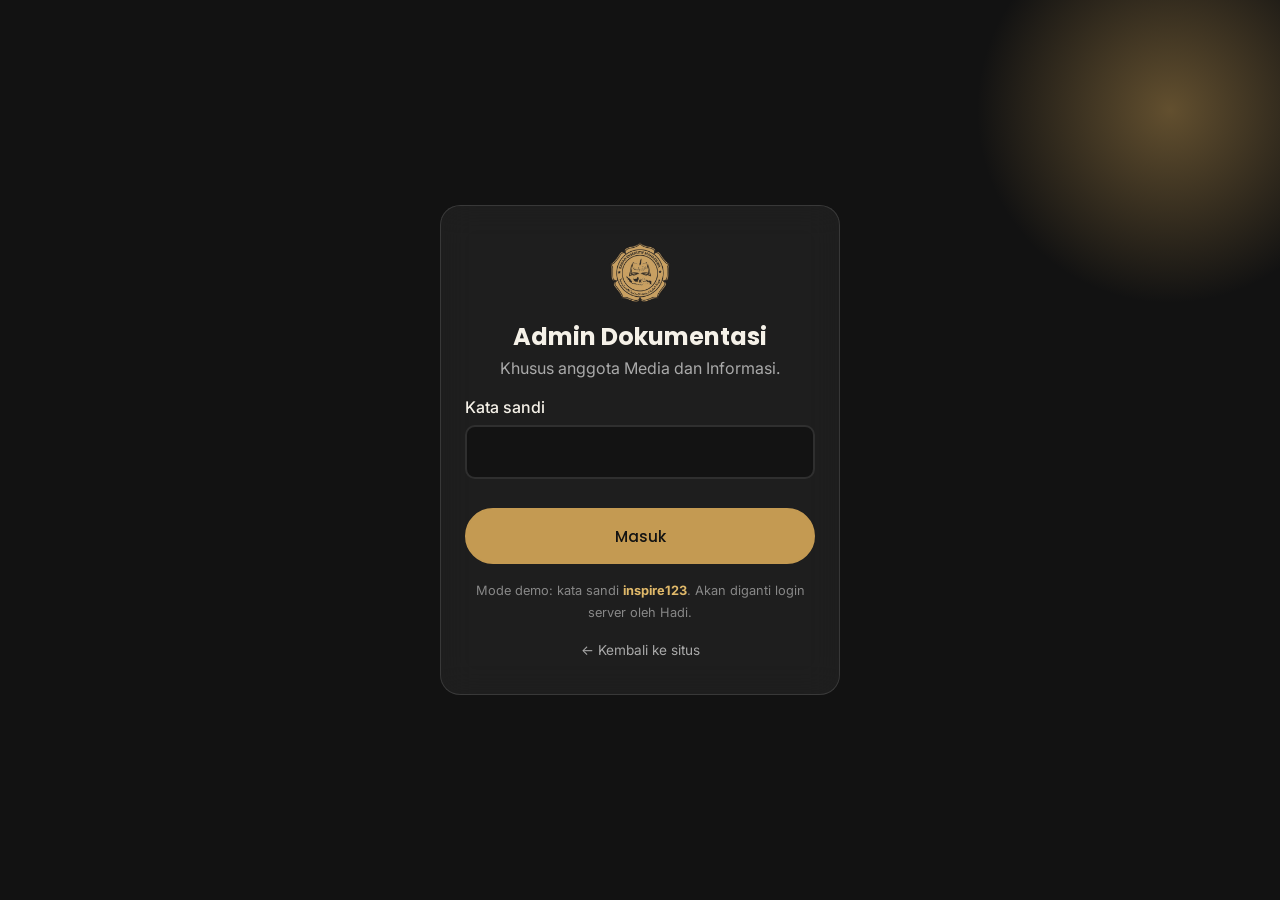
==== admin.html @ d45fb792 "Add files via upload" ====
<!DOCTYPE html>
<html lang="id">
<head>
  <meta charset="UTF-8">
  <meta name="viewport" content="width=device-width, initial-scale=1">
  <meta name="robots" content="noindex, nofollow">
  <title>Admin Dokumentasi – BEM INSIS Indonesia</title>

  <link rel="preconnect" href="https://fonts.googleapis.com">
  <link rel="preconnect" href="https://fonts.gstatic.com" crossorigin>
  <link href="https://fonts.googleapis.com/css2?family=Inter:wght@400;500&family=Poppins:wght@500;600;700&display=swap" rel="stylesheet">

  <link rel="stylesheet" href="style.css">
  <link rel="stylesheet" href="admin.css">

  <!-- Penjaga halaman: belum masuk = dikembalikan ke login.html sebelum halaman sempat tampil.
       CATATAN (Hadi): ini hanya pengaman tampilan. Pengaman sebenarnya harus ada di server. -->
  <script src="api.js"></script>
  <script>
    if (!API.sudahMasuk()) {
      document.documentElement.style.display = 'none';
      location.replace('login.html');
    }
  </script>
</head>
<body class="admin">

  <header class="admin-bar">
    <a href="index.html" class="brand"><img src="Logo-bem.png" alt=""><span>Admin BEM INSIS</span></a>
    <div class="bar-actions">
      <a href="index.html" class="link-situs">Lihat situs</a>
      <button class="btn btn-line btn-small" id="keluarBtn">Keluar</button>
    </div>
  </header>

  <main class="admin-main">
    <p class="demo-banner">Mode demo: data tersimpan di browser ini saja dan belum terhubung ke server.</p>

    <!-- Form tambah dokumentasi -->
    <section class="panel">
      <h2>Tambah dokumentasi</h2>
      <form id="tambahForm" novalidate>
        <label for="judul">Judul kegiatan</label>
        <input type="text" id="judul" maxlength="80" placeholder="Contoh: Seminar Nasional Tafsir" required>

        <div class="baris">
          <div>
            <label for="tanggal">Tanggal kegiatan</label>
            <input type="date" id="tanggal" required>
          </div>
          <div>
            <label for="kategori">Kategori</label>
            <select id="kategori">
              <option value="akademik">Akademik</option>
              <option value="sosial">Sosial</option>
              <option value="keagamaan">Keagamaan</option>
            </select>
          </div>
        </div>

        <label for="foto">Foto sampul</label>
        <input type="file" id="foto" accept="image/*">
        <p class="muted kecil">Pilih satu foto terbaik untuk mewakili kegiatan. Foto dikecilkan otomatis agar situs tetap ringan.</p>
        <div class="preview" id="preview" hidden>
          <img id="previewImg" alt="Pratinjau foto">
        </div>

        <label for="album">Tautan album Google Drive (opsional)</label>
        <input type="url" id="album" placeholder="https://drive.google.com/...">
        <p class="muted kecil">Foto lengkap kegiatan tetap disimpan di Drive. Pastikan folder diatur "Siapa saja yang memiliki link: Penampil".</p>

        <p class="error" id="tambahError" role="alert"></p>
        <button type="submit" class="btn btn-gold" id="simpanBtn">Simpan dokumentasi</button>
      </form>
    </section>

    <!-- Daftar dokumentasi -->
    <section class="panel">
      <h2>Dokumentasi tersimpan <span class="jumlah" id="jumlah"></span></h2>
      <ul class="daftar" id="daftar"></ul>
    </section>
  </main>

  <div class="toast" id="toast" role="status" aria-live="polite"></div>

  <script src="admin.js"></script>
</body>
</html>
---- style.css ----
/* =====================================================
   1. VARIABEL WARNA & UKURAN
   Ubah warna di sini, seluruh web ikut berubah.
   ===================================================== */
:root {
  --hitam: #121212;
  --krem: #F5F1E8;
  --krem-gelap: #ECE6D6;
  --emas: #C49A52;
  --emas-terang: #E0B96A;
  --emas-tua: #9A7430;   /* emas lebih gelap agar terbaca di latar krem */
  --teks: #1A1A1A;
  --font-judul: 'Poppins', sans-serif;
  --font-isi: 'Inter', sans-serif;
}

/* =====================================================
   2. PENGATURAN DASAR
   ===================================================== */
* { box-sizing: border-box; margin: 0; padding: 0; }

html { scroll-behavior: smooth; scroll-padding-top: 72px; }

body {
  font-family: var(--font-isi);
  color: var(--teks);
  background: var(--krem);
  line-height: 1.65;
}

img { max-width: 100%; display: block; }
a { color: inherit; text-decoration: none; }
button { font: inherit; cursor: pointer; }

h1, h2, h3 { font-family: var(--font-judul); line-height: 1.2; }
h2 { font-size: 1.9rem; margin-bottom: .6rem; }

:focus-visible { outline: 3px solid var(--emas-terang); outline-offset: 3px; }

.wrap { max-width: 1080px; margin: 0 auto; }
.wrap.narrow { max-width: 640px; }
.lead { max-width: 62ch; margin-bottom: 2rem; }

/* =====================================================
   3. NAVBAR (mobile-first: menu disembunyikan dulu)
   ===================================================== */
.navbar {
  position: fixed; top: 0; left: 0; right: 0; z-index: 50;
  height: 64px; padding: 0 1.25rem;
  display: flex; align-items: center; justify-content: space-between;
  background: var(--hitam);
  color: var(--krem);
  transition: box-shadow .3s;
}
.navbar.scrolled { box-shadow: 0 2px 0 var(--emas); }

.brand { display: flex; align-items: center; gap: .7rem; font-family: var(--font-judul); font-weight: 600; }
.brand img { width: 42px; height: 42px; border-radius: 50%; }

.menu-btn {
  background: none; border: 0; width: 44px; height: 44px;
  display: flex; flex-direction: column; justify-content: center; align-items: center; gap: 6px;
}
.menu-btn span { width: 24px; height: 2px; background: var(--emas); transition: transform .3s, opacity .3s; }
.menu-btn[aria-expanded="true"] span:nth-child(1) { transform: translateY(8px) rotate(45deg); }
.menu-btn[aria-expanded="true"] span:nth-child(2) { opacity: 0; }
.menu-btn[aria-expanded="true"] span:nth-child(3) { transform: translateY(-8px) rotate(-45deg); }

.menu {
  position: absolute; top: 64px; left: 0; right: 0;
  background: var(--hitam);
  display: none; flex-direction: column;
  padding: .5rem 1.25rem 1.25rem;
  border-top: 1px solid #2a2a2a;
}
.menu.open { display: flex; }
.menu a { padding: .8rem 0; border-bottom: 1px solid #2a2a2a; }
.menu a:hover { color: var(--emas-terang); }
.menu-cta { color: var(--emas); font-weight: 500; }

/* =====================================================
   4. HERO
   ===================================================== */
.hero {
  background: var(--hitam);
  color: var(--krem);
  min-height: 100vh;
  padding: 100px 1.25rem 3rem;
  display: flex; flex-direction: column; justify-content: center; gap: 2.5rem;
}
.hero-sub { color: var(--emas); font-weight: 500; margin-bottom: .8rem; }
.hero h1 { font-size: 2.3rem; font-weight: 700; margin-bottom: 1rem; }
.hero-desc { max-width: 46ch; color: #cfc8b8; margin-bottom: 1.8rem; }
.hero-actions { display: flex; flex-wrap: wrap; gap: .8rem; }

/* Logo kabinet: hitam di atas panel emas.
   mix-blend-mode: multiply membuat latar krem pada foto menyatu dengan emas. */
.hero-logo { perspective: 900px; display: flex; justify-content: center; }
.logo-card {
  width: 100%; aspect-ratio: 1;
  background: var(--emas);
  border-radius: 50%;
  overflow: hidden;
  display: grid; place-items: center;
  transition: transform .15s ease-out;
  box-shadow: 0 0 0 10px rgba(196, 154, 82, .15), 0 0 0 22px rgba(196, 154, 82, .07);
}
.logo-card img { width: 100%; max-width: none; mix-blend-mode: multiply; }

/* Tombol */
.btn {
  display: inline-block; padding: .85rem 1.5rem;
  border-radius: 999px; border: 2px solid var(--emas);
  font-family: var(--font-judul); font-weight: 500; font-size: .95rem;
  transition: background .25s, color .25s, transform .2s;
}
.btn:active { transform: scale(.97); }
.btn-gold { background: var(--emas); color: var(--hitam); }
.btn-gold:hover { background: var(--emas-terang); border-color: var(--emas-terang); }
.btn-line { color: var(--emas); background: transparent; }
.btn-line:hover { background: var(--emas); color: var(--hitam); }

/* =====================================================
   5. SECTION UMUM
   ===================================================== */
.section { padding: 4.5rem 1.25rem; }
.section.light { background: var(--krem); }
.section.alt { background: var(--krem-gelap); }
.section.dark { background: var(--hitam); color: var(--krem); }
.section.dark h2 { color: var(--emas); }

.quote {
  font-family: var(--font-judul); font-weight: 500;
  font-size: 1.3rem; line-height: 1.5;
  max-width: 34ch;
  padding-left: 1.2rem;
  border-left: 4px solid var(--emas);
  margin: 1.5rem 0 2rem;
}

/* =====================================================
   6. TUJUH NILAI (kartu bisa dibuka)
   ===================================================== */
.values { display: grid; gap: .8rem; grid-template-columns: 1fr; }

.value {
  text-align: left;
  background: var(--hitam); color: var(--krem);
  border: 0; border-radius: 14px;
  padding: 1rem 1.2rem;
  display: grid; grid-template-columns: auto 1fr; column-gap: 1rem; align-items: center;
  transition: background .25s;
}
.value:hover { background: #1f1f1f; }
.letter { grid-row: span 2; font-family: var(--font-judul); font-weight: 700; font-size: 2.6rem; color: var(--emas); line-height: 1; }
.word { font-family: var(--font-judul); font-weight: 600; }

/* Makna disembunyikan, muncul saat kartu dibuka */
.meaning {
  grid-column: 2;
  max-height: 0; overflow: hidden; opacity: 0;
  color: #cfc8b8; font-size: .95rem;
  transition: max-height .35s ease, opacity .35s ease;
}
.value[aria-expanded="true"] { background: var(--emas); color: var(--hitam); }
.value[aria-expanded="true"] .letter { color: var(--hitam); }
.value[aria-expanded="true"] .meaning { max-height: 80px; opacity: 1; color: var(--hitam); }

/* =====================================================
   7. GALERI
   ===================================================== */
.filters { display: flex; flex-wrap: wrap; gap: .5rem; margin-bottom: 1.5rem; }
.filter {
  background: transparent; border: 2px solid var(--hitam); color: var(--hitam);
  padding: .4rem 1rem; border-radius: 999px; font-weight: 500;
  transition: background .2s, color .2s;
}
.filter.active, .filter:hover { background: var(--hitam); color: var(--emas-terang); }

.gallery { display: grid; gap: 1rem; grid-template-columns: 1fr; }

.card {
  background: #fff; border: 0; text-align: left; padding: 0;
  border-radius: 14px; overflow: hidden;
  box-shadow: 0 2px 10px rgba(0, 0, 0, .08);
  transition: transform .25s, box-shadow .25s;
}
.card:hover { transform: translateY(-4px); box-shadow: 0 8px 20px rgba(0, 0, 0, .15); }
.card.hide { display: none; }

/* Kotak foto sementara (warna), nanti diganti <img> asli */
.thumb { aspect-ratio: 4 / 3; background: linear-gradient(135deg, var(--hitam), #3a2f1a); display: grid; place-items: center; color: var(--emas); font-family: var(--font-judul); font-weight: 600; }
.card-body { padding: .9rem 1.1rem 1.1rem; }
.card-body h3 { font-size: 1.05rem; margin-bottom: .2rem; }
.card-body p { font-size: .88rem; color: #666; }

/* =====================================================
   8. FORM ASPIRASI
   ===================================================== */
.form { display: flex; flex-direction: column; gap: .5rem; }
.form label { font-weight: 500; margin-top: .6rem; }
.form input, .form textarea {
  font: inherit; color: var(--krem);
  background: #1e1e1e; border: 2px solid #333; border-radius: 10px;
  padding: .8rem 1rem; resize: vertical;
  transition: border-color .2s;
}
.form input:focus, .form textarea:focus { outline: none; border-color: var(--emas); }
.form textarea.invalid { border-color: #e5654f; }
.form-meta { display: flex; justify-content: space-between; font-size: .85rem; min-height: 1.4rem; }
.error { color: #ff9b88; }
.counter { margin-left: auto; color: #999; }
.counter.near { color: var(--emas-terang); }
.form .btn { margin-top: 1rem; align-self: flex-start; }

/* =====================================================
   9. FOOTER
   ===================================================== */
.footer {
  background: var(--hitam); color: var(--krem);
  padding: 2.5rem 1.25rem; border-top: 3px solid var(--emas);
  display: flex; align-items: center; gap: 1.2rem;
}
.footer img { width: 64px; height: 64px; border-radius: 50%; }
.footer strong { font-family: var(--font-judul); color: var(--emas); }
.footer .small { font-size: .85rem; color: #aaa; margin-top: .3rem; }

/* =====================================================
   10. POP-UP FOTO & NOTIFIKASI
   ===================================================== */
.lightbox {
  position: fixed; inset: 0; z-index: 100;
  background: rgba(0, 0, 0, .85);
  display: grid; place-items: center; padding: 1.25rem;
}
.lightbox[hidden] { display: none; }
.lightbox-box {
  background: var(--krem); border-radius: 16px; padding: 1rem 1rem 1.3rem;
  width: min(100%, 640px); position: relative;
  animation: muncul .25s ease-out;
}
.lightbox-img { aspect-ratio: 4 / 3; border-radius: 10px; margin-bottom: 1rem; background: linear-gradient(135deg, var(--hitam), #3a2f1a); display: grid; place-items: center; color: var(--emas); font-family: var(--font-judul); font-weight: 600; }
.lightbox-close { position: absolute; top: -14px; right: -6px; width: 40px; height: 40px; border-radius: 50%; border: 0; background: var(--emas); font-size: 1.6rem; line-height: 1; }
@keyframes muncul { from { opacity: 0; transform: scale(.94); } to { opacity: 1; transform: scale(1); } }

.toast {
  position: fixed; left: 50%; bottom: 24px; z-index: 120;
  transform: translate(-50%, calc(100% + 40px));
  opacity: 0; visibility: hidden; pointer-events: none;
  background: var(--emas); color: var(--hitam);
  padding: .8rem 1.4rem; border-radius: 999px; font-weight: 500;
  transition: transform .35s ease, opacity .35s ease, visibility .35s;
  max-width: 90vw; text-align: center;
}
.toast.show { transform: translate(-50%, 0); opacity: 1; visibility: visible; }

/* =====================================================
   10b. LAPISAN MODERN: kaca, cahaya, 3D
   (Blok ini menimpa gaya dasar di atas. Hapus blok ini
   kalau ingin kembali ke tampilan sederhana.)
   ===================================================== */

/* Navbar kaca: konten di belakangnya tampak buram */
.navbar {
  background: rgba(18, 18, 18, .55);
  -webkit-backdrop-filter: blur(16px); backdrop-filter: blur(16px);
  border-bottom: 1px solid rgba(255, 255, 255, .08);
}

/* Hero: cahaya emas + garis kisi + sorotan yang mengikuti kursor */
.hero { position: relative; overflow: hidden; --mx: 70%; --my: 40%; }
.hero > * { position: relative; z-index: 1; }
.hero > .orb { position: absolute; z-index: 0; }
.hero::before {
  content: ""; position: absolute; inset: 0; z-index: 0; pointer-events: none;
  background: radial-gradient(420px circle at var(--mx) var(--my), rgba(224, 185, 106, .16), transparent 70%);
}
.hero::after {
  content: ""; position: absolute; inset: 0; z-index: 0; pointer-events: none;
  background-image:
    linear-gradient(rgba(245, 241, 232, .05) 1px, transparent 1px),
    linear-gradient(90deg, rgba(245, 241, 232, .05) 1px, transparent 1px);
  background-size: 48px 48px;
  -webkit-mask-image: radial-gradient(ellipse at center, #000 25%, transparent 75%);
  mask-image: radial-gradient(ellipse at center, #000 25%, transparent 75%);
}
.orb { border-radius: 50%; opacity: .5; pointer-events: none; will-change: transform; animation: melayang 14s ease-in-out infinite alternate; }
.orb-1 { width: 420px; height: 420px; background: radial-gradient(circle, var(--emas), transparent 68%); top: -90px; right: -90px; }
.orb-2 { width: 340px; height: 340px; background: radial-gradient(circle, #7a5a22, transparent 68%); bottom: 140px; left: -70px; animation-delay: -6s; }
@keyframes melayang { to { transform: translate(-40px, 50px) scale(1.15); } }

/* Logo kabinet 3D: panggung berlapis (cincin di belakang, chip kaca di depan) */
.logo-stage {
  position: relative; width: min(78vw, 320px); aspect-ratio: 1;
  transform-style: preserve-3d; transition: transform .15s ease-out;
}
.logo-card { transform: translateZ(20px); }
.ring { position: absolute; border-radius: 50%; border: 1px solid rgba(196, 154, 82, .45); pointer-events: none; }
.ring-1 { inset: -9%; transform: translateZ(-40px); }
.ring-2 { inset: -20%; transform: translateZ(-90px); border-color: rgba(196, 154, 82, .22); }

.chip {
  position: absolute; padding: .45rem 1rem; border-radius: 999px;
  font-family: var(--font-judul); font-weight: 500; font-size: .85rem; color: var(--krem);
  background: rgba(255, 255, 255, .1); border: 1px solid rgba(255, 255, 255, .25);
  -webkit-backdrop-filter: blur(10px); backdrop-filter: blur(10px);
  transform: translateZ(90px); animation: apung 5s ease-in-out infinite alternate;
}
.chip-1 { top: 6%; left: -4%; }
.chip-2 { top: 42%; right: -6%; animation-delay: -1.7s; }
.chip-3 { bottom: 4%; left: 6%; animation-delay: -3.2s; }
@keyframes apung {
  from { transform: translateZ(90px) translateY(0); }
  to   { transform: translateZ(90px) translateY(-12px); }
}

/* Tombol emas bercahaya */
.btn-gold:hover { box-shadow: 0 0 28px rgba(224, 185, 106, .45); }

/* Section gelap dengan cahaya emas di belakang (agar efek kaca terlihat) */
.glow { position: relative; overflow: hidden; }
.glow > .wrap { position: relative; z-index: 1; }
.glow::before, .glow::after {
  content: ""; position: absolute; border-radius: 50%; pointer-events: none;
}
.glow::before { width: 460px; height: 460px; top: 4%; right: -140px; background: radial-gradient(circle, rgba(196, 154, 82, .5), transparent 65%); }
.glow::after  { width: 360px; height: 360px; bottom: 0; left: -120px; background: radial-gradient(circle, rgba(122, 90, 34, .55), transparent 65%); }

/* Kartu nilai: kaca */
.value {
  background: rgba(255, 255, 255, .06); border: 1px solid rgba(255, 255, 255, .14);
  -webkit-backdrop-filter: blur(14px); backdrop-filter: blur(14px);
}
.value:hover { background: rgba(255, 255, 255, .1); }
.value[aria-expanded="true"] { background: rgba(196, 154, 82, .92); border-color: var(--emas-terang); }

/* Form: panel kaca */
.form {
  background: rgba(255, 255, 255, .05); border: 1px solid rgba(255, 255, 255, .12);
  -webkit-backdrop-filter: blur(16px); backdrop-filter: blur(16px);
  padding: 1.5rem; border-radius: 20px;
}
.form input, .form textarea { background: rgba(0, 0, 0, .35); border-color: rgba(255, 255, 255, .12); }

/* Pop-up: latar buram */
.lightbox { background: rgba(0, 0, 0, .6); -webkit-backdrop-filter: blur(8px); backdrop-filter: blur(8px); }

/* Efek miring 3D + kilau pada kartu (digerakkan script.js) */
.tilt { position: relative; overflow: hidden; transform-style: preserve-3d; transition: transform .2s ease-out, background .25s, box-shadow .25s; }
.tilt::after {
  content: ""; position: absolute; inset: 0; pointer-events: none; opacity: 0; transition: opacity .25s;
  background: radial-gradient(220px circle at var(--gx, 50%) var(--gy, 50%), rgba(255, 255, 255, .22), transparent 70%);
}
.tilt:hover::after { opacity: 1; }
.card:hover { box-shadow: 0 14px 30px rgba(0, 0, 0, .18), 0 0 0 2px var(--emas); }

/* Muncul halus saat di-scroll */
.reveal { opacity: 0; transform: translateY(22px); transition: opacity .6s ease, transform .6s ease; }
.reveal.in { opacity: 1; transform: none; }

/* =====================================================
   11. LAYAR LEBIH BESAR (tablet & laptop)
   ===================================================== */
@media (min-width: 768px) {
  .menu-btn { display: none; }
  .menu {
    position: static; display: flex; flex-direction: row; align-items: center;
    gap: 1.8rem; padding: 0; border: 0; background: none;
  }
  .menu a { padding: 0; border: 0; }
  .menu-cta { border: 2px solid var(--emas); border-radius: 999px; padding: .4rem 1.1rem !important; }

  .hero { flex-direction: row; align-items: center; justify-content: space-between; padding: 100px max(2rem, calc((100vw - 1080px) / 2)) 3rem; }
  .hero-text { flex: 1; }
  .hero h1 { font-size: 3.2rem; }
  .logo-stage { width: 380px; }

  .section { padding: 6rem 2rem; }
  h2 { font-size: 2.4rem; }
  .values { grid-template-columns: repeat(2, 1fr); align-items: start; }
  .gallery { grid-template-columns: repeat(3, 1fr); }
}

@media (min-width: 1024px) {
  .values { grid-template-columns: repeat(4, 1fr); }
}

/* Hormati pengguna yang mematikan animasi di perangkatnya */
@media (prefers-reduced-motion: reduce) {
  * { transition: none !important; animation: none !important; scroll-behavior: auto !important; }
}

/* =====================================================
   12. FOTO ASLI DI GALERI & POP-UP
   ===================================================== */
.thumb, .lightbox-img { overflow: hidden; }
.thumb img, .lightbox-img img { width: 100%; height: 100%; object-fit: cover; display: block; }

/* =====================================================
   13. MODE HEMAT (untuk HP spesifikasi rendah)
   Class "hemat" dipasang otomatis oleh script.js.
   Uji manual: tambahkan ?hemat=1 di ujung alamat web.
   ===================================================== */
.hemat *, .hemat *::before, .hemat *::after {
  -webkit-backdrop-filter: none !important; backdrop-filter: none !important;
  animation: none !important;
}
.hemat .navbar { background: rgba(18, 18, 18, .96); }
.hemat .value { background: rgba(255, 255, 255, .1); }
.hemat .form, .hemat .panel { background: rgba(255, 255, 255, .08); }
.hemat .chip { background: rgba(60, 60, 60, .9); }
.hemat .lightbox { background: rgba(0, 0, 0, .88); }
.hemat .orb, .hemat .ring-2, .hemat .hero::before, .hemat .hero::after { display: none; }
.hemat .logo-stage { transform: none !important; }

/* =====================================================
   14. ANGKA BERHITUNG (di bagian Tentang)
   ===================================================== */
.stats { display: grid; grid-template-columns: repeat(3, 1fr); max-width: 640px; margin-top: 2.5rem; }
.stat { padding: 0 .9rem; border-left: 2px solid rgba(196, 154, 82, .5); }
.stat:first-child { padding-left: 0; border-left: 0; }
.stat-num {
  display: block; font-family: var(--font-judul); font-weight: 700;
  font-size: clamp(2rem, 8.5vw, 3.4rem); line-height: 1.1;
  color: var(--emas-tua); font-variant-numeric: tabular-nums;
}
.stat-label { display: block; margin-top: .3rem; font-size: .85rem; color: #5a5448; line-height: 1.4; }

@media (min-width: 768px) {
  .stat { padding: 0 2rem; }
  .stat-label { font-size: 1rem; }
}

/* =====================================================
   15. TABLET (768 - 1023 px, misalnya iPad mini)
   Logo dikecilkan dan judul sedikit diperkecil agar hero
   muat sejajar tanpa terpotong di sisi kanan.
   ===================================================== */
@media (min-width: 768px) and (max-width: 1023px) {
  .hero { gap: 1.5rem; }
  .hero-text { min-width: 0; }
  .hero h1 { font-size: 2.5rem; }
  .hero-logo { flex-shrink: 0; }
  .logo-stage { width: 300px; }
  .chip-2 { right: -2%; }
}

/* =====================================================
   16. KARTU ARSIP & TOMBOL ALBUM
   ===================================================== */
.btn[hidden] { display: none; }
.lb-album { margin-top: .9rem; }

.card-arsip {
  display: grid; place-content: center; gap: .4rem; text-align: center;
  min-height: 220px; padding: 1.5rem;
  background: transparent; color: var(--teks);
  border: 2px dashed var(--emas); box-shadow: none;
}
.card-arsip:hover { background: rgba(196, 154, 82, .14); box-shadow: none; }
.arsip-ikon { font-size: 2rem; line-height: 1; color: var(--emas-tua); }
.card-arsip strong { font-family: var(--font-judul); font-size: 1.05rem; }
.card-arsip p { font-size: .88rem; color: #666; }
.kosong-galeri { grid-column: 1 / -1; color: #666; padding: 1rem 0; }

.tautan-pengurus { color: #777; font-size: .8rem; }
.tautan-pengurus:hover { color: var(--emas-terang); }
---- admin.css ----
/* =====================================================
   admin.css : tampilan khusus halaman admin
   Warna & font diambil dari variabel di style.css
   ===================================================== */
body.admin { background: var(--hitam); color: var(--krem); min-height: 100vh; }

/* Panel kaca, serasi dengan situs utama */
.panel {
  background: rgba(255, 255, 255, .05);
  border: 1px solid rgba(255, 255, 255, .12);
  -webkit-backdrop-filter: blur(16px); backdrop-filter: blur(16px);
  border-radius: 20px; padding: 1.5rem;
}
.panel h2 { font-size: 1.3rem; color: var(--emas); margin-bottom: 1rem; }

.muted { color: #aaa; }
.kecil { font-size: .85rem; }
.error { color: #ff9b88; min-height: 1.4rem; font-size: .9rem; }

/* Isian form */
.admin label { display: block; font-weight: 500; margin: .8rem 0 .3rem; }
.admin input, .admin select {
  width: 100%; font: inherit; color: var(--krem);
  background: rgba(0, 0, 0, .35); border: 2px solid rgba(255, 255, 255, .12);
  border-radius: 10px; padding: .75rem 1rem;
  transition: border-color .2s;
}
.admin input:focus, .admin select:focus { outline: none; border-color: var(--emas); }
.admin input.invalid { border-color: #e5654f; }
.admin select option { color: #1a1a1a; }
.admin input[type="file"] { padding: .6rem; }
.admin input[type="date"] { color-scheme: dark; }

/* ---------- Login ---------- */
.login-wrap { min-height: 100vh; display: grid; place-items: center; padding: 1.25rem; position: relative; overflow: hidden; }
.login-wrap::before {
  content: ""; position: absolute; width: 420px; height: 420px; border-radius: 50%;
  top: -100px; right: -100px; pointer-events: none;
  background: radial-gradient(circle, rgba(196, 154, 82, .45), transparent 65%);
}
.login { width: min(100%, 400px); position: relative; text-align: center; padding: 2rem 1.5rem; }
.login h1 { font-size: 1.5rem; margin: .8rem 0 .2rem; }
.login label { text-align: left; }
.login .btn { margin-top: .6rem; width: 100%; }
.login-logo { width: 72px; height: 72px; border-radius: 50%; margin: 0 auto; }
.demo-note { margin-top: 1rem; font-size: .8rem; color: #888; }
.demo-note strong { color: var(--emas-terang); }

/* ---------- Bar atas ---------- */
.admin-bar {
  position: sticky; top: 0; z-index: 10;
  display: flex; justify-content: space-between; align-items: center;
  padding: .7rem 1.25rem;
  background: rgba(18, 18, 18, .7);
  -webkit-backdrop-filter: blur(16px); backdrop-filter: blur(16px);
  border-bottom: 1px solid rgba(255, 255, 255, .08);
}
.admin-bar .brand img { width: 36px; height: 36px; }
.bar-actions { display: flex; align-items: center; gap: 1rem; }
.link-situs:hover { color: var(--emas-terang); }
.btn-small { padding: .4rem 1rem; font-size: .85rem; }

/* ---------- Isi ---------- */
.admin-main { max-width: 760px; margin: 0 auto; padding: 1.25rem 1.25rem 4rem; display: grid; gap: 1.25rem; }
.demo-banner {
  background: rgba(196, 154, 82, .12); border: 1px solid rgba(196, 154, 82, .4);
  color: var(--emas-terang); border-radius: 12px; padding: .7rem 1rem; font-size: .88rem;
}
.baris { display: grid; gap: 0 1rem; grid-template-columns: 1fr; }
.admin .btn { margin-top: .4rem; }
.admin .btn:disabled { opacity: .6; cursor: wait; }

.preview { margin: .6rem 0 .4rem; border-radius: 12px; overflow: hidden; max-width: 320px; border: 1px solid rgba(255, 255, 255, .15); }
.preview img { width: 100%; display: block; }

/* ---------- Daftar tersimpan ---------- */
.jumlah { font-size: .85rem; color: #aaa; font-weight: 400; margin-left: .4rem; }
.daftar { list-style: none; display: grid; gap: .7rem; }
.item {
  display: grid; grid-template-columns: 72px 1fr auto; gap: .9rem; align-items: center;
  background: rgba(0, 0, 0, .3); border-radius: 12px; padding: .6rem;
}
.item-foto {
  width: 72px; height: 72px; border-radius: 8px; overflow: hidden;
  background: linear-gradient(135deg, #000, #3a2f1a); display: grid; place-items: center;
  color: var(--emas); font-size: .7rem; text-align: center;
}
.item-foto img { width: 100%; height: 100%; object-fit: cover; }
.item-info { min-width: 0; }
.item-info strong { display: block; font-family: var(--font-judul); font-weight: 500; overflow-wrap: anywhere; }
.item-info span { font-size: .82rem; color: #aaa; }
.hapus {
  background: none; border: 1px solid #e5654f; color: #ff9b88;
  border-radius: 999px; padding: .35rem .9rem; font-size: .85rem;
  transition: background .2s, color .2s;
}
.hapus:hover { background: #e5654f; color: #fff; }
.kosong { color: #aaa; text-align: center; padding: 1rem; }

@media (min-width: 600px) {
  .baris { grid-template-columns: 1fr 1fr; }
}

/* Tautan kembali di halaman login */
.kembali { display: inline-block; margin-top: 1rem; font-size: .85rem; color: #aaa; }
.kembali:hover { color: var(--emas-terang); }
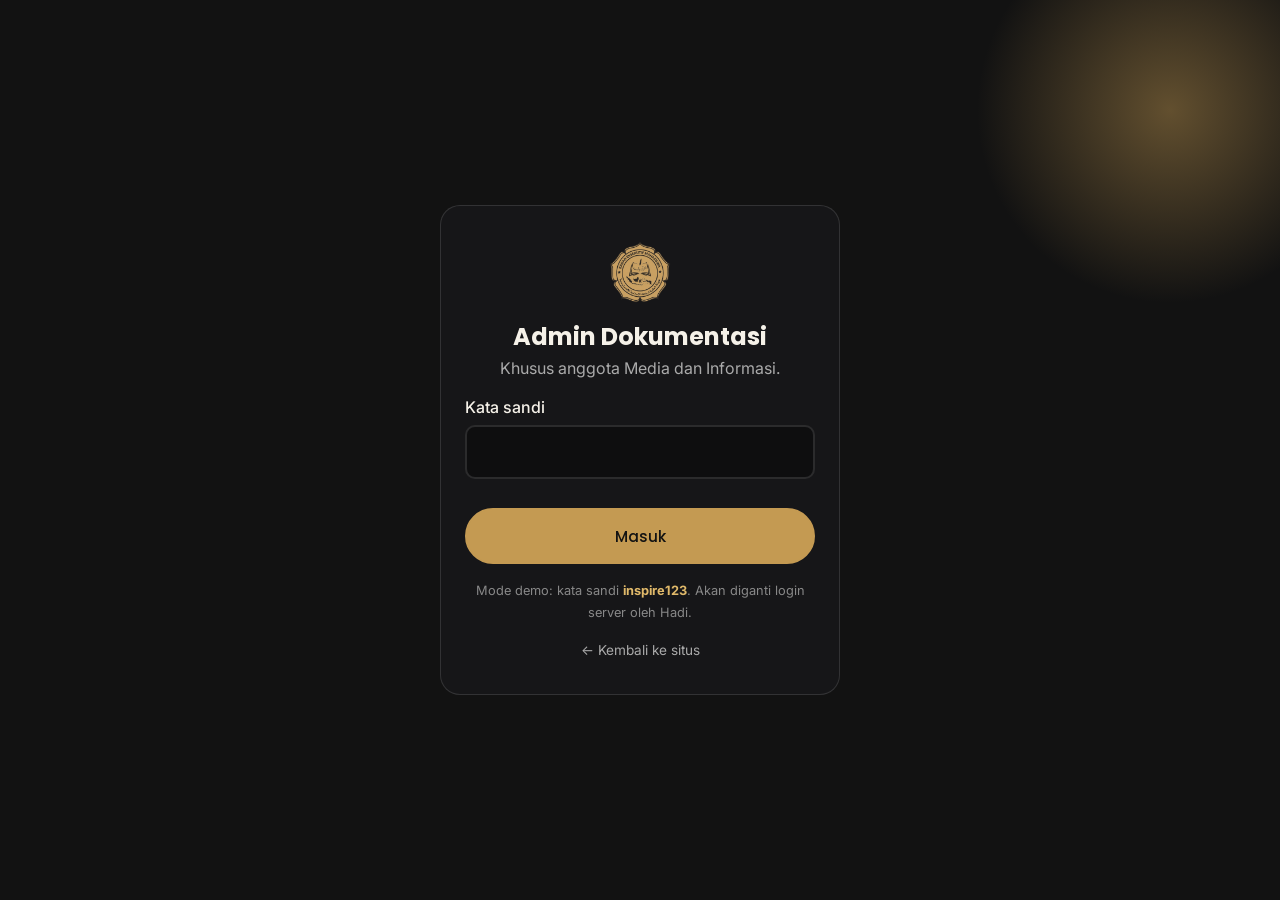
==== commit 3e9c9c6c: "Add files via upload" ====
--- a/admin.html
+++ b/admin.html
@@ -9,6 +9,11 @@
   <link rel="preconnect" href="https://fonts.googleapis.com">
   <link rel="preconnect" href="https://fonts.gstatic.com" crossorigin>
   <link href="https://fonts.googleapis.com/css2?family=Inter:wght@400;500&family=Poppins:wght@500;600;700&display=swap" rel="stylesheet">
+
+  <!-- Ikon tab browser (favicon) dari logo BEM -->
+  <link rel="icon" type="image/png" sizes="32x32" href="favicon-32.png">
+  <link rel="icon" type="image/png" sizes="192x192" href="favicon-192.png">
+  <link rel="apple-touch-icon" href="apple-touch-icon.png">
 
   <link rel="stylesheet" href="style.css">
   <link rel="stylesheet" href="admin.css">
@@ -36,9 +41,56 @@
   <main class="admin-main">
     <p class="demo-banner">Mode demo: data tersimpan di browser ini saja dan belum terhubung ke server.</p>
 
-    <!-- Form tambah dokumentasi -->
+    <!-- ========== FOTO PILIHAN UNTUK DUA ROLL DI BERANDA ========== -->
+    <section class="panel">
+      <h2>Foto pilihan beranda</h2>
+      <p class="muted kecil">Foto yang berjalan di beranda seperti klip film: roll pertama untuk ikhwan, roll kedua untuk akhwat. Pilih foto terbaik saja, dan pastikan semua yang ada di foto setuju fotonya dipublikasikan.</p>
+      <form id="pilihanForm" novalidate>
+        <label for="kelompok">Tampil di</label>
+        <select id="kelompok">
+          <option value="ikhwan">Roll 1 - Ikhwan</option>
+          <option value="akhwat">Roll 2 - Akhwat</option>
+        </select>
+
+        <label for="fotoPilihan">Foto</label>
+        <input type="file" id="fotoPilihan" accept="image/*">
+
+        <label for="bingkai">Bentuk bingkai di roll</label>
+        <select id="bingkai">
+          <option value="asli">Sesuai ukuran asli foto</option>
+          <option value="potong">Seragam 4:3 (foto dipotong)</option>
+        </select>
+        <p class="muted kecil">"Sesuai ukuran asli" menampilkan seluruh foto tanpa dipotong, lebar bingkai mengikuti foto. "Seragam" membuat semua bingkai sama besar; kamu yang menentukan bagian foto yang tampil.</p>
+
+        <!-- Pratinjau untuk bingkai "sesuai ukuran asli" -->
+        <div class="preview" id="pratinjauAsli" hidden>
+          <img id="pratinjauAsliImg" alt="Pratinjau foto">
+        </div>
+
+        <!-- Alat potong untuk bingkai "seragam" -->
+        <div class="krop" id="kropArea" hidden>
+          <p class="muted kecil">Geser foto untuk memilih bagian yang tampil, dan gunakan penggeser untuk memperbesar.</p>
+          <div class="krop-bingkai" id="kropBingkai"><img id="kropImg" alt="Pratinjau potongan foto" draggable="false"></div>
+          <label for="kropZoom" class="kecil">Perbesar</label>
+          <input type="range" id="kropZoom" min="1" max="3" step="0.01" value="1">
+        </div>
+
+        <label for="keterangan">Keterangan (opsional)</label>
+        <input type="text" id="keterangan" maxlength="80" placeholder="Contoh: Seminar Nasional Tafsir 2026">
+        <p class="muted kecil">Tidak ditampilkan di layar; dipakai sebagai teks alternatif foto (untuk pembaca layar).</p>
+
+        <p class="error" id="pilihanError" role="alert"></p>
+        <button type="submit" class="btn btn-gold" id="simpanPilihanBtn">Simpan foto pilihan</button>
+      </form>
+
+      <h3 class="sub">Foto tersimpan <span class="jumlah" id="jumlahPilihan"></span></h3>
+      <ul class="daftar" id="daftarPilihan"></ul>
+    </section>
+
+    <!-- ========== DOKUMENTASI UNTUK HALAMAN "SELURUH DOKUMENTASI" ========== -->
     <section class="panel">
       <h2>Tambah dokumentasi</h2>
+      <p class="muted kecil">Data ini tampil di halaman "Seluruh dokumentasi", lengkap dengan filter kategori, divisi, dan tanggal.</p>
       <form id="tambahForm" novalidate>
         <label for="judul">Judul kegiatan</label>
         <input type="text" id="judul" maxlength="80" placeholder="Contoh: Seminar Nasional Tafsir" required>
@@ -50,17 +102,16 @@
           </div>
           <div>
             <label for="kategori">Kategori</label>
-            <select id="kategori">
-              <option value="akademik">Akademik</option>
-              <option value="sosial">Sosial</option>
-              <option value="keagamaan">Keagamaan</option>
-            </select>
+            <select id="kategori"></select>
           </div>
         </div>
 
+        <label for="divisi">Divisi penyelenggara (opsional)</label>
+        <select id="divisi"></select>
+
         <label for="foto">Foto sampul</label>
         <input type="file" id="foto" accept="image/*">
-        <p class="muted kecil">Pilih satu foto terbaik untuk mewakili kegiatan. Foto dikecilkan otomatis agar situs tetap ringan.</p>
+        <p class="muted kecil">Pilih satu foto terbaik untuk mewakili kegiatan. Foto dikecilkan otomatis (sisi terpanjang 1600 px) agar situs tetap ringan.</p>
         <div class="preview" id="preview" hidden>
           <img id="previewImg" alt="Pratinjau foto">
         </div>
@@ -84,5 +135,6 @@
   <div class="toast" id="toast" role="status" aria-live="polite"></div>
 
   <script src="admin.js"></script>
+  <script src="latar-film.js"></script>
 </body>
 </html>
--- a/style.css
+++ b/style.css
@@ -19,7 +19,8 @@
    ===================================================== */
 * { box-sizing: border-box; margin: 0; padding: 0; }
 
-html { scroll-behavior: smooth; scroll-padding-top: 72px; }
+/* Navbar kini mengambang (pil) saat di-scroll, jadi bagian tujuan boleh berhenti tepat di tepi atas layar */
+html { scroll-behavior: smooth; scroll-padding-top: 0; }
 
 body {
   font-family: var(--font-isi);
@@ -95,7 +96,6 @@
 
 /* Logo kabinet: hitam di atas panel emas.
    mix-blend-mode: multiply membuat latar krem pada foto menyatu dengan emas. */
-.hero-logo { perspective: 900px; display: flex; justify-content: center; }
 .logo-card {
   width: 100%; aspect-ratio: 1;
   background: var(--emas);
@@ -289,30 +289,7 @@
 .orb-2 { width: 340px; height: 340px; background: radial-gradient(circle, #7a5a22, transparent 68%); bottom: 140px; left: -70px; animation-delay: -6s; }
 @keyframes melayang { to { transform: translate(-40px, 50px) scale(1.15); } }
 
-/* Logo kabinet 3D: panggung berlapis (cincin di belakang, chip kaca di depan) */
-.logo-stage {
-  position: relative; width: min(78vw, 320px); aspect-ratio: 1;
-  transform-style: preserve-3d; transition: transform .15s ease-out;
-}
-.logo-card { transform: translateZ(20px); }
-.ring { position: absolute; border-radius: 50%; border: 1px solid rgba(196, 154, 82, .45); pointer-events: none; }
-.ring-1 { inset: -9%; transform: translateZ(-40px); }
-.ring-2 { inset: -20%; transform: translateZ(-90px); border-color: rgba(196, 154, 82, .22); }
-
-.chip {
-  position: absolute; padding: .45rem 1rem; border-radius: 999px;
-  font-family: var(--font-judul); font-weight: 500; font-size: .85rem; color: var(--krem);
-  background: rgba(255, 255, 255, .1); border: 1px solid rgba(255, 255, 255, .25);
-  -webkit-backdrop-filter: blur(10px); backdrop-filter: blur(10px);
-  transform: translateZ(90px); animation: apung 5s ease-in-out infinite alternate;
-}
-.chip-1 { top: 6%; left: -4%; }
-.chip-2 { top: 42%; right: -6%; animation-delay: -1.7s; }
-.chip-3 { bottom: 4%; left: 6%; animation-delay: -3.2s; }
-@keyframes apung {
-  from { transform: translateZ(90px) translateY(0); }
-  to   { transform: translateZ(90px) translateY(-12px); }
-}
+
 
 /* Tombol emas bercahaya */
 .btn-gold:hover { box-shadow: 0 0 28px rgba(224, 185, 106, .45); }
@@ -373,7 +350,6 @@
   .hero { flex-direction: row; align-items: center; justify-content: space-between; padding: 100px max(2rem, calc((100vw - 1080px) / 2)) 3rem; }
   .hero-text { flex: 1; }
   .hero h1 { font-size: 3.2rem; }
-  .logo-stage { width: 380px; }
 
   .section { padding: 6rem 2rem; }
   h2 { font-size: 2.4rem; }
@@ -408,10 +384,9 @@
 .hemat .navbar { background: rgba(18, 18, 18, .96); }
 .hemat .value { background: rgba(255, 255, 255, .1); }
 .hemat .form, .hemat .panel { background: rgba(255, 255, 255, .08); }
-.hemat .chip { background: rgba(60, 60, 60, .9); }
+.hemat .pilar-item { background: rgba(255, 255, 255, .09); }
 .hemat .lightbox { background: rgba(0, 0, 0, .88); }
-.hemat .orb, .hemat .ring-2, .hemat .hero::before, .hemat .hero::after { display: none; }
-.hemat .logo-stage { transform: none !important; }
+.hemat .orb, .hemat .hero::before, .hemat .hero::after { display: none; }
 
 /* =====================================================
    14. ANGKA BERHITUNG (di bagian Tentang)
@@ -432,20 +407,6 @@
 }
 
 /* =====================================================
-   15. TABLET (768 - 1023 px, misalnya iPad mini)
-   Logo dikecilkan dan judul sedikit diperkecil agar hero
-   muat sejajar tanpa terpotong di sisi kanan.
-   ===================================================== */
-@media (min-width: 768px) and (max-width: 1023px) {
-  .hero { gap: 1.5rem; }
-  .hero-text { min-width: 0; }
-  .hero h1 { font-size: 2.5rem; }
-  .hero-logo { flex-shrink: 0; }
-  .logo-stage { width: 300px; }
-  .chip-2 { right: -2%; }
-}
-
-/* =====================================================
    16. KARTU ARSIP & TOMBOL ALBUM
    ===================================================== */
 .btn[hidden] { display: none; }
@@ -463,5 +424,426 @@
 .card-arsip p { font-size: .88rem; color: #666; }
 .kosong-galeri { grid-column: 1 / -1; color: #666; padding: 1rem 0; }
 
-.tautan-pengurus { color: #777; font-size: .8rem; }
-.tautan-pengurus:hover { color: var(--emas-terang); }+/* =====================================================
+   17. HERO DI TENGAH + LOGO DI BAGIAN TENTANG
+   ===================================================== */
+.hero { align-items: center; justify-content: center; text-align: center; }
+.hero-desc { margin-left: auto; margin-right: auto; }
+.hero-actions { justify-content: center; }
+
+.hero-text { max-width: 960px; }
+.hero h1 { font-size: clamp(2.3rem, 5.4vw, 4.1rem); text-wrap: balance; }
+
+/* Tiga pilar kabinet: kartu kaca di bawah tombol */
+.pilar { display: grid; gap: .8rem; margin: 2.6rem auto 0; text-align: left; }
+.pilar-item {
+  display: grid; grid-template-columns: auto 1fr; column-gap: 1rem; align-items: center;
+  padding: 1rem 1.2rem; border-radius: 16px; color: var(--krem);
+  background: rgba(255, 255, 255, .06); border: 1px solid rgba(255, 255, 255, .14);
+  -webkit-backdrop-filter: blur(14px); backdrop-filter: blur(14px);
+  animation: naik .7s ease backwards;
+}
+.pilar-item:nth-child(2) { animation-delay: .12s; }
+.pilar-item:nth-child(3) { animation-delay: .24s; }
+.pilar-no { grid-row: span 2; font-family: var(--font-judul); font-weight: 700; font-size: 1.6rem; line-height: 1; color: var(--emas); }
+.pilar-judul { margin: 0; font-size: 1.1rem; font-weight: 600; color: var(--emas-terang); }
+.pilar-ket { font-size: .88rem; line-height: 1.5; color: #cfc8b8; }
+@keyframes naik { from { opacity: 0; transform: translateY(18px); } to { opacity: 1; transform: none; } }
+
+@media (min-width: 768px) {
+  .hero { flex-direction: column; justify-content: center; padding: 110px 2rem 4rem; }
+  .hero-text { flex: none; }
+  .pilar { grid-template-columns: repeat(3, 1fr); gap: 1rem; margin-top: 3rem; }
+  .pilar-item { display: block; padding: 1.4rem 1.4rem 1.5rem; }
+  .pilar-no { display: block; font-size: .85rem; letter-spacing: .16em; margin-bottom: .9rem; }
+  .pilar-no::after { content: ""; display: block; width: 30px; height: 2px; margin-top: .6rem; background: var(--emas); }
+  .pilar-judul { font-size: 1.25rem; margin-bottom: .35rem; }
+}
+
+/* Tentang: logo kiri, teks kanan (di HP: logo kecil di atas teks) */
+.tentang-grid { display: grid; gap: 2.5rem; align-items: center; }
+.tentang-logo { display: flex; justify-content: center; }
+.tentang-logo .logo-stage { width: min(72vw, 300px); }
+
+@media (min-width: 768px) {
+  .tentang-grid { grid-template-columns: minmax(260px, 420px) 1fr; gap: 4rem; }
+  .tentang-logo .logo-stage { width: 100%; }
+}
+
+/* Tautan kecil di footer */
+.tautan-pengurus { color: #777; }
+.tautan-pengurus:hover { color: var(--emas-terang); }
+
+/* =====================================================
+   18. RODA BERGERIGI BERPUTAR DI SEKITAR LOGO (bagian Tentang)
+   Roda luar berputar ke kanan, roda di dalamnya ke kiri, dan seterusnya
+   berselang-seling. Hanya memakai transform, jadi ringan.
+   Atur kecepatan lewat angka detik (makin kecil = makin cepat).
+   ===================================================== */
+.logo-stage { position: relative; aspect-ratio: 1; }
+
+.gear { position: absolute; inset: 0; width: 100%; height: 100%; pointer-events: none; will-change: transform; }
+.gear circle { fill: none; stroke: currentColor; }
+.gear .titik { fill: currentColor; stroke: none; }
+
+.gear-1 { color: var(--emas);      animation: putar 45s linear infinite; }
+.gear-2 { color: var(--emas-tua);  animation: putar-balik 32s linear infinite; }
+.gear-3 { color: var(--emas);      animation: putar 24s linear infinite; }
+.gear-4 { color: var(--emas-tua);  animation: putar-balik 18s linear infinite; }
+@keyframes putar { to { transform: rotate(360deg); } }
+@keyframes putar-balik { to { transform: rotate(-360deg); } }
+
+/* Logo di tengah: bernapas pelan */
+.tentang-logo .logo-card {
+  position: absolute; inset: 19%; width: auto; transition: none;
+  box-shadow: 0 0 0 6px rgba(196, 154, 82, .2);
+  animation: napas 5s ease-in-out infinite;
+}
+@keyframes napas { 0%, 100% { transform: scale(1); } 50% { transform: scale(1.035); } }
+
+/* =====================================================
+   19. ROLL FOTO BERGAYA KLIP FILM JADUL
+   Dua pita film penuh lebar: ikhwan bergerak kanan ke kiri,
+   akhwat kiri ke kanan. Tidak berhenti dan tidak bisa diklik.
+   Tiap foto berada dalam satu bingkai film: pita gelap dengan
+   lubang perforasi di atas dan bawah. Warna lubang (#F5F1E8)
+   sengaja sama dengan latar krem, supaya tampak berlubang.
+   Kecepatan diatur di script.js (DETIK_PER_FOTO).
+   ===================================================== */
+.roll-blok { margin: 0 -1.25rem; display: grid; gap: .9rem; }
+.roll-label {
+  width: 100%; max-width: calc(1080px + 2.5rem); margin: 1rem auto 0; padding: 0 1.25rem;
+  font-family: var(--font-judul); font-weight: 600; font-size: .85rem;
+  letter-spacing: .14em; text-transform: uppercase; color: var(--emas-tua);
+}
+.roll-label:first-child { margin-top: 0; }
+
+.roll { overflow: hidden; pointer-events: none; -webkit-user-select: none; user-select: none; }
+.roll-track {
+  display: flex; width: max-content; background: #141414;
+  animation: gulung-kiri var(--durasi, 50s) linear infinite; will-change: transform;
+}
+.roll-kanan .roll-track { animation-name: gulung-kanan; }
+
+/* Satu bingkai film: pita gelap, lubang di atas dan bawah, foto di tengah.
+   Tinggi foto sama untuk semua; lebar mengikuti rasio asli foto (--rasio, diisi script.js).
+   Lubang disusun per 40px dan dibagi rata di tiap bingkai (background-repeat: space). */
+.roll { --tinggi-foto: clamp(150px, 17vw, 225px); }
+.roll-item { position: relative; flex: none; padding: 22px 7px; background: #141414; }
+.roll-item::before, .roll-item::after {
+  content: ""; position: absolute; left: 0; right: 0; height: 22px;
+  background-image: url("data:image/svg+xml,%3Csvg xmlns='http://www.w3.org/2000/svg' viewBox='0 0 40 22'%3E%3Crect x='10' y='6.5' width='20' height='9' rx='2.4' fill='%23F5F1E8'/%3E%3C/svg%3E");
+  background-repeat: space no-repeat; background-position: left center; background-size: 40px 22px;
+}
+.roll-item::before { top: 0; }
+.roll-item::after { bottom: 0; }
+
+.roll-foto {
+  width: calc(var(--tinggi-foto) * var(--rasio, 1.3333)); height: var(--tinggi-foto);
+  border-radius: 3px; overflow: hidden;
+  display: grid; place-items: center;
+  background: linear-gradient(135deg, #000, #3a2f1a); color: var(--emas);
+  font-family: var(--font-judul); font-weight: 600;
+}
+.roll-foto img { width: 100%; height: 100%; object-fit: cover; display: block; -webkit-user-drag: none; }
+.roll-kosong { background: none; color: #666; padding: .5rem 1.25rem; }
+
+@keyframes gulung-kiri  { to { transform: translateX(-50%); } }
+@keyframes gulung-kanan { from { transform: translateX(-50%); } to { transform: translateX(0); } }
+
+/* Tanpa animasi (mode hemat / pengguna mematikan animasi): pita bisa digeser dengan jari */
+.roll.diam { pointer-events: auto; overflow-x: auto; scroll-snap-type: x proximity; }
+.roll.diam .roll-track { animation: none; }
+.roll.diam .roll-item { scroll-snap-align: start; }
+
+.roll-aksi { margin-top: 2.4rem; text-align: center; }
+
+/* Foto di pop-up ditampilkan utuh, tidak terpotong */
+.lightbox-img { background: #111; }
+.lightbox-img img { object-fit: contain; }
+
+@media (min-width: 768px) {
+  .roll-blok { margin: 0 -2rem; }
+  .roll-label { padding: 0 2rem; }
+}
+
+/* Halaman sementara untuk "Seluruh dokumentasi" */
+.segera {
+  min-height: 100vh; display: grid; place-content: center; justify-items: center; gap: 1rem;
+  padding: 1.5rem; text-align: center; background: var(--hitam); color: var(--krem);
+}
+.segera img { width: 72px; height: 72px; border-radius: 50%; }
+.segera h1 { font-size: 1.8rem; color: var(--emas); }
+.segera p { max-width: 42ch; color: #cfc8b8; }
+
+/* =====================================================
+   20. NAVBAR MENGAMBANG SAAT DI-SCROLL + MENU HP GAYA APPLE
+   - Di puncak halaman: bilah penuh seperti biasa.
+   - Setelah di-scroll (class "scrolled" dari script.js): berubah
+     menjadi "pil" kaca yang mengambang di tengah atas.
+   - Di HP: menu terbuka sebagai kartu kaca yang meluncur halus,
+     dengan latar halaman diburamkan dan item muncul berurutan.
+   Ubah 960px = lebar pil, 12px = jarak dari tepi atas.
+   ===================================================== */
+.navbar {
+  --ease: cubic-bezier(.32, .72, 0, 1);
+  --nav-garis: rgba(255, 255, 255, .1);
+  --panel-latar: rgba(28, 28, 30, .78);
+  --hover-latar: rgba(255, 255, 255, .08);
+  left: 0; right: 0; margin-inline: auto; width: 100%; max-width: 100%;
+  transition: top .5s var(--ease), width .5s var(--ease), max-width .5s var(--ease), height .5s var(--ease),
+              padding .5s var(--ease), border-radius .5s var(--ease),
+              background .4s ease, box-shadow .4s ease, color .3s ease;
+}
+.brand img { transition: width .5s var(--ease), height .5s var(--ease); }
+
+.navbar.scrolled {
+  top: 12px; width: calc(100% - 1.25rem); max-width: 960px; height: 56px;
+  padding: 0 .4rem 0 .9rem; border-radius: 999px;
+  color: #1a1a1a; background: rgba(245, 241, 232, .86);
+  border-bottom-color: transparent;
+  box-shadow: 0 12px 36px rgba(0, 0, 0, .22), 0 0 0 1px rgba(0, 0, 0, .06);
+  --nav-garis: rgba(0, 0, 0, .09);
+  --panel-latar: rgba(245, 241, 232, .9);
+  --hover-latar: rgba(0, 0, 0, .06);
+}
+.navbar.scrolled .brand img { width: 36px; height: 36px; }
+.navbar.scrolled .menu-btn span { background: #1a1a1a; }
+.navbar.scrolled .menu a:hover { color: var(--emas-tua); }
+
+/* Judul bagian jangan tertutup pil saat tiba lewat tautan menu */
+.section { padding-top: 5.6rem; }
+
+/* ----- Laptop & tablet ----- */
+@media (min-width: 768px) {
+  .menu { gap: .15rem; }
+  .navbar.scrolled .menu { gap: 0; }
+  .menu a { padding: .45rem .85rem; border-radius: 999px; transition: background .25s ease, color .25s ease; }
+  .menu a:hover { background: var(--hover-latar); }
+  .menu .menu-cta { margin-left: .5rem; padding: .5rem 1.2rem !important; }
+  .navbar.scrolled .menu .menu-cta { background: #121212; border-color: #121212; color: var(--emas-terang); }
+  .navbar.scrolled .menu .menu-cta:hover { background: #2a2a2a; color: var(--emas-terang); }
+}
+
+@keyframes pil-turun { from { opacity: 0; transform: translateY(-24px) scale(.96); } to { opacity: 1; transform: none; } }
+
+/* ----- HP ----- */
+@media (max-width: 767px) {
+  .navbar { padding: 0 .9rem; }
+
+  /* Navbar di HP: bentuknya langsung berganti (tanpa animasi lebar/tinggi yang berat
+     bersama scroll dan blur), lalu pil "turun" dengan gerakan ringan (opacity + posisi). */
+  .navbar, .brand img { transition: none; }
+  .navbar { -webkit-backdrop-filter: blur(12px); backdrop-filter: blur(12px); }
+  .navbar.scrolled { animation: pil-turun .45s var(--ease) backwards; }
+
+  .menu {
+    position: absolute; top: calc(100% + 10px); left: .6rem; right: .6rem;
+    display: flex; flex-direction: column;
+    padding: .4rem 1.3rem 1.3rem;
+    border: 1px solid var(--nav-garis); border-radius: 28px;
+    background: var(--panel-latar);
+    -webkit-backdrop-filter: blur(28px) saturate(180%); backdrop-filter: blur(28px) saturate(180%);
+    box-shadow: 0 28px 70px rgba(0, 0, 0, .4);
+    opacity: 0; visibility: hidden;
+    transform: translateY(-12px) scale(.96); transform-origin: top center;
+    transition: opacity .35s ease, transform .5s var(--ease), visibility 0s linear .5s;
+  }
+  .navbar.scrolled .menu { left: 0; right: 0; }
+  .menu.open { opacity: 1; visibility: visible; transform: none; transition-delay: 0s; }
+
+  .menu a {
+    font-size: 1.35rem; font-weight: 500; padding: 1rem .2rem;
+    border-bottom: 1px solid var(--nav-garis);
+    opacity: 0; transform: translateY(10px);
+    transition: opacity .4s ease, transform .5s var(--ease), color .2s ease;
+  }
+  .menu.open a { opacity: 1; transform: none; }
+  .menu.open a:nth-child(1) { transition-delay: .08s, .08s, 0s; }
+  .menu.open a:nth-child(2) { transition-delay: .13s, .13s, 0s; }
+  .menu.open a:nth-child(3) { transition-delay: .18s, .18s, 0s; }
+  .menu.open a:nth-child(4) { transition-delay: .23s, .23s, 0s; }
+
+  .menu .menu-cta {
+    margin-top: 1.1rem; padding: .95rem 1rem !important; border: 0; border-radius: 999px;
+    text-align: center; font-size: 1.1rem; font-weight: 600;
+    background: var(--emas); color: var(--hitam);
+  }
+
+  /* Halaman di belakang menu diburamkan dan digelapkan, tidak bisa di-scroll */
+  body::after {
+    content: ""; position: fixed; inset: 0; z-index: 40; pointer-events: none;
+    background: rgba(0, 0, 0, .35);
+    -webkit-backdrop-filter: blur(6px); backdrop-filter: blur(6px);
+    opacity: 0; visibility: hidden;
+    transition: opacity .4s ease, visibility 0s linear .4s;
+  }
+  body.menu-terbuka { overflow: hidden; }
+  body.menu-terbuka::after { opacity: 1; visibility: visible; pointer-events: auto; transition-delay: 0s; }
+}
+
+/* Mode hemat: tanpa transisi bentuk navbar dan tanpa kaca buram */
+.hemat .navbar { transition: none; }
+.hemat .navbar.scrolled { background: rgba(245, 241, 232, .97); }
+.hemat .menu { background: rgba(24, 24, 26, .97); }
+.hemat .navbar.scrolled .menu { background: rgba(245, 241, 232, .98); }
+.hemat body.menu-terbuka::after { background: rgba(0, 0, 0, .55); }
+
+/* =====================================================
+   21. SETIAP BAGIAN SETINGGI LAYAR
+   Hero, Tentang, Nilai, Dokumentasi, dan Aspirasi minimal setinggi layar yang
+   terlihat (svh = tinggi layar saat bilah alamat HP tampil, jadi tidak pernah
+   melebihi layar). Bila isinya lebih tinggi, bagian itu tumbuh mengikuti isi.
+   vh disertakan sebagai cadangan untuk browser lama.
+   ===================================================== */
+.hero { min-height: 100vh; min-height: 100svh; }
+.section {
+  min-height: 100vh; min-height: 100svh;
+  display: flex; flex-direction: column; justify-content: center;
+}
+.section > .wrap { width: 100%; }
+
+/* Roll foto menyesuaikan tinggi layar agar judul, dua roll, dan tombol muat dalam satu layar */
+.roll { --tinggi-foto: clamp(120px, min(17vw, 17vh), 225px); }
+
+/* Layar yang pendek (laptop kecil, HP): jarak dirapatkan agar isi lebih mudah muat dalam satu layar.
+   Isi yang tetap lebih tinggi dari layar tidak dipotong: bagian itu tumbuh dan bisa di-scroll. */
+@media (max-height: 900px) {
+  .roll { --tinggi-foto: clamp(110px, min(15vw, 16vh), 225px); }
+  .section { padding-bottom: 2.5rem; }
+  .roll-blok { gap: .6rem; }
+  .roll-label { margin-top: .5rem; }
+  .roll-aksi { margin-top: 1.2rem; }
+  .hero { padding-top: 92px; padding-bottom: 2rem; }
+  .pilar { margin-top: 1.8rem; }
+}
+@media (max-width: 767px) {
+  .hero { padding-top: 92px; padding-bottom: 2rem; }
+  .pilar { margin-top: 1.6rem; gap: .6rem; }
+  .pilar-item { padding: .75rem 1rem; }
+  .pilar-ket { font-size: .82rem; }
+  .tentang-logo .logo-stage { width: min(58vw, 240px); }
+}
+
+/* =====================================================
+   22. BAGIAN NILAI: SEGI TUJUH YANG MENYALA MENGIKUTI SCROLL
+   Bagian ini dibuat tinggi (class "berjalan", dipasang script.js) dan panggungnya
+   "menempel" di layar. Posisi scroll menentukan tahap animasi, jadi scroll ke atas
+   memutar balik gerakannya. Tanpa JavaScript atau dengan animasi dimatikan, yang
+   tampil adalah segi tujuh lengkap (tanpa tulisan INSPIRE).
+   ===================================================== */
+.nilai { position: relative; background: var(--hitam); color: var(--krem); }
+.nilai.berjalan { height: 600vh; height: 600svh; }
+
+.nilai-panggung {
+  --glow: 0;
+  position: relative; display: grid; place-items: center; align-content: center;
+  min-height: 100vh; min-height: 100svh; padding: 78px 1rem 40px; overflow: hidden;
+}
+.nilai.berjalan .nilai-panggung { position: sticky; top: 0; height: 100vh; height: 100svh; min-height: 0; }
+
+/* Latar: cahaya emas yang makin terang seiring nilai menyala + titik-titik halus yang memudar ke tepi */
+.nilai-panggung::before {
+  content: ""; position: absolute; inset: 0; pointer-events: none;
+  background:
+    radial-gradient(ellipse 55% 50% at 50% 50%, rgba(224, 185, 106, calc(var(--glow) * .16)), transparent 72%),
+    radial-gradient(rgba(224, 185, 106, .13) 1px, transparent 1.4px) 0 0 / 34px 34px;
+  -webkit-mask-image: radial-gradient(ellipse 75% 70% at 50% 50%, #000 35%, transparent 100%);
+  mask-image: radial-gradient(ellipse 75% 70% at 50% 50%, #000 35%, transparent 100%);
+}
+/* Denyut cahaya satu kali saat INSPIRE tiba di tengah */
+.nilai-panggung::after {
+  content: ""; position: absolute; left: 50%; top: 50%; width: 22vmin; height: 22vmin;
+  border: 2px solid rgba(224, 185, 106, .55); border-radius: 50%; pointer-events: none;
+  transform: translate(-50%, -50%) scale(0); opacity: 0;
+}
+.nilai.selesai .nilai-panggung::after { animation: denyut 2.6s ease-out 1; }
+@keyframes denyut {
+  from { transform: translate(-50%, -50%) scale(.2); opacity: .9; }
+  to   { transform: translate(-50%, -50%) scale(7); opacity: 0; }
+}
+
+/* ---------- kanvas: segi tujuh + label di sekelilingnya ---------- */
+.nilai-kanvas {
+  position: relative; container-type: inline-size; aspect-ratio: 1000 / 760;
+  width: min(92vw, 1000px, calc((100vh - 130px) * 1.316));
+  width: min(92vw, 1000px, calc((100svh - 130px) * 1.316));
+}
+.nilai-svg {
+  position: absolute; inset: 0; width: 100%; height: 100%; overflow: visible;
+  filter: drop-shadow(0 0 calc(5px + var(--kilau, 0) * 16px) rgba(236, 190, 90, calc(.3 + var(--kilau, 0) * .5)));
+}
+.nilai-tipis { fill: none; stroke: var(--emas); stroke-width: 1.4; opacity: .75; stroke-dasharray: 1 2; }
+.nilai-sisi { fill: none; stroke: var(--emas-terang); stroke-width: 4.5; stroke-linecap: round; stroke-dasharray: 1 2; }
+.nilai-titik .isi { fill: var(--emas-terang); stroke: #ffe9b8; stroke-width: 2.5; transform-box: fill-box; transform-origin: center; }
+.nilai-titik .cincin { fill: none; stroke: var(--emas-terang); stroke-width: 2; opacity: 0; transform-box: fill-box; transform-origin: center; }
+.nilai-percik { fill: #fff4d6; opacity: 0; }
+
+.nilai-label {
+  position: absolute; left: var(--x); top: var(--y);
+  transform: translate(var(--tx, 0), var(--ty, 0)) translateY(var(--naik, 0px));
+  max-width: 25%; text-align: left;
+}
+.nilai-label.pos-atas  { --tx: -50%; --ty: -100%; text-align: center; max-width: 36%; }
+.nilai-label.pos-kanan { --tx: 0;    --ty: -50%; }
+.nilai-label.pos-bawah { --tx: -50%; --ty: 0;    text-align: center; max-width: 30%; }
+.nilai-label.pos-kiri  { --tx: -100%; --ty: -50%; text-align: right; }
+.nilai-nama {
+  display: block; font-family: var(--font-judul); font-weight: 700; letter-spacing: .02em; line-height: 1.15;
+  color: var(--emas-terang); font-size: clamp(.8rem, 2vw, 1.4rem); font-size: clamp(.8rem, 2.1cqw, 1.5rem);
+}
+.nilai-ket { display: block; margin-top: .15em; color: var(--krem); opacity: .92; line-height: 1.35;
+  font-size: clamp(.7rem, 1.5vw, 1rem); font-size: clamp(.7rem, 1.6cqw, 1.05rem); }
+.nilai-huruf { display: none; }
+
+/* ---------- tulisan INSPIRE ---------- */
+.nilai-inspire {
+  position: absolute; left: 50%; top: 50%; opacity: 0; white-space: nowrap; line-height: 1;
+  transform: translate(-50%, -50%);
+  font-family: var(--font-judul); font-weight: 800; letter-spacing: .02em;
+  font-size: clamp(3rem, 13.5vw, 11rem);
+  background:
+    linear-gradient(105deg, transparent 42%, rgba(255, 244, 214, .6) 50%, transparent 58%),
+    linear-gradient(95deg, #f7c95a 0%, #e1a92f 30%, #b97f14 65%, #8f5f08 100%);
+  background-size: 260% 100%, 100% 100%; background-position: 160% 0, 0 0; background-repeat: no-repeat;
+  -webkit-background-clip: text; background-clip: text; color: transparent;
+  filter: drop-shadow(0 8px 14px rgba(0, 0, 0, .55));
+}
+/* Efek tambahan setelah INSPIRE tiba di tengah: kilau yang menyapu huruf, lalu berulang pelan */
+.nilai.selesai .nilai-inspire { animation: kilau-inspire 4.2s ease-in-out .3s infinite; }
+@keyframes kilau-inspire { 0% { background-position: 160% 0, 0 0; } 55%, 100% { background-position: -60% 0, 0 0; } }
+
+.nilai-petunjuk {
+  position: absolute; left: 0; right: 0; bottom: 1.4rem; text-align: center; opacity: 0;
+  font-size: .85rem; letter-spacing: .08em; color: var(--emas-terang);
+}
+.nilai-petunjuk::after { content: ""; display: block; width: 8px; height: 8px; margin: .5rem auto 0;
+  border-right: 2px solid currentColor; border-bottom: 2px solid currentColor; transform: rotate(45deg); animation: turun 1.6s ease-in-out infinite; }
+@keyframes turun { 0%, 100% { transform: translateY(0) rotate(45deg); opacity: .4; } 50% { transform: translateY(6px) rotate(45deg); opacity: 1; } }
+
+/* ---------- HP: huruf di tiap sudut + keterangan di bawah segi tujuh ---------- */
+.nilai-keterangan { display: none; position: relative; width: min(90vw, 420px); height: 6rem; margin-top: .6rem; }
+.nilai-ket-blok { position: absolute; inset: 0; display: flex; flex-direction: column; align-items: center; text-align: center; opacity: 0; }
+.nilai-ket-blok strong { font-family: var(--font-judul); font-size: 1.5rem; color: var(--emas-terang); line-height: 1.2; }
+.nilai-ket-blok span { margin-top: .2rem; font-size: .98rem; color: var(--krem); }
+
+.nilai.mode-hp .nilai-kanvas { width: min(94vw, 460px, calc((100vh - 300px) * 1.05)); width: min(94vw, 460px, calc((100svh - 300px) * 1.05)); }
+.nilai.mode-hp .nilai-nama, .nilai.mode-hp .nilai-ket { display: none; }
+.nilai.mode-hp .nilai-huruf { display: block; font-family: var(--font-judul); font-weight: 700; font-size: 1.15rem; color: var(--emas-terang); }
+.nilai.mode-hp .nilai-label { --tx: -50%; --ty: -50%; max-width: none; text-align: center; }
+.nilai.mode-hp .nilai-keterangan { display: block; }
+.nilai.mode-hp .nilai-inspire { font-size: clamp(2.6rem, 19vw, 5.2rem); }
+
+/* Pembaca layar selalu mendapat daftar lengkap */
+.sr-saja { position: absolute; width: 1px; height: 1px; overflow: hidden; clip: rect(0 0 0 0); white-space: nowrap; }
+
+/* Tanpa animasi (pengguna mematikan animasi): tampil statis dan lengkap */
+.nilai.statis .nilai-inspire, .nilai.statis .nilai-petunjuk, .nilai.statis .nilai-keterangan { display: none; }
+.nilai.statis.mode-hp .sr-saja {
+  position: static; width: auto; height: auto; overflow: visible; clip: auto; white-space: normal;
+  list-style: none; text-align: center; margin-top: 1rem; font-size: .95rem; line-height: 1.7;
+}
+.nilai.statis.mode-hp .sr-saja strong { color: var(--emas-terang); }
+
+/* Perangkat lemah: tanpa cahaya berpendar pada garis */
+.hemat .nilai-svg { filter: none; }
--- a/admin.css
+++ b/admin.css
@@ -104,3 +104,56 @@
 /* Tautan kembali di halaman login */
 .kembali { display: inline-block; margin-top: 1rem; font-size: .85rem; color: #aaa; }
 .kembali:hover { color: var(--emas-terang); }
+
+/* Sub-judul di dalam panel */
+.sub { font-size: 1rem; margin: 1.6rem 0 .8rem; }
+.panel > .muted { margin-bottom: .4rem; }
+
+/* ---------- Alat potong foto (bingkai seragam 4:3) ---------- */
+.krop { margin: .4rem 0 .6rem; }
+.krop-bingkai {
+  position: relative; width: min(100%, 360px); aspect-ratio: 4 / 3; overflow: hidden;
+  border-radius: 12px; background: #000; border: 1px solid rgba(255, 255, 255, .2);
+  touch-action: none; cursor: grab;
+}
+.krop-bingkai:active { cursor: grabbing; }
+.krop-bingkai img {
+  position: absolute; left: 0; top: 0; max-width: none;
+  pointer-events: none; -webkit-user-select: none; user-select: none; -webkit-user-drag: none;
+}
+.admin input[type="range"] { padding: 0; background: none; border: 0; accent-color: var(--emas); width: min(100%, 360px); }
+
+/* =====================================================
+   LATAR ROLL FILM MIRING (45 derajat) untuk halaman admin & login
+   Dibuat oleh latar-film.js. Hanya dekorasi: tidak bisa diklik, dibuat redup,
+   dan diberi lapisan gelap agar isian form tetap mudah dibaca.
+   ===================================================== */
+.latar-film { position: fixed; inset: 0; z-index: 0; overflow: hidden; pointer-events: none; }
+.latar-film::after {
+  content: ""; position: absolute; inset: 0;
+  background: radial-gradient(ellipse at 50% 45%, rgba(18, 18, 18, .78) 0%, rgba(18, 18, 18, .4) 75%);
+}
+.film-miring {
+  position: absolute; left: 50%; top: 50%; width: var(--S, 2000px); height: var(--S, 2000px);
+  transform: translate(-50%, -50%) rotate(-45deg);
+  display: flex; flex-direction: column; justify-content: center; gap: 26px; opacity: .7;
+}
+.film-jalur { position: relative; flex: none; height: 156px; }
+.film-pita {
+  position: absolute; left: 0; top: 0; height: 100%; width: calc(100% + 840px);
+  background-color: #241f16;
+  background-image: var(--lubang), var(--lubang), var(--bingkai);
+  background-repeat: repeat-x;
+  background-position: 0 0, 0 100%, 0 50%;
+  background-size: 40px 18px, 40px 18px, 210px 120px;
+  animation: film-kiri var(--durasi, 28s) linear infinite; will-change: transform;
+}
+.film-jalur:nth-child(even) .film-pita { animation-name: film-kanan; }
+/* 840 px = kelipatan terkecil dari lebar bingkai (210 px) dan jarak lubang (40 px): putaran tanpa sambungan */
+@keyframes film-kiri  { to { transform: translateX(-840px); } }
+@keyframes film-kanan { from { transform: translateX(-840px); } to { transform: none; } }
+
+/* Isi halaman berada di atas latar. Panel dibuat hampir solid (tanpa blur) agar ringan dan terbaca. */
+.admin-main, .login-wrap { position: relative; z-index: 1; }
+.panel { background: rgba(24, 24, 26, .9); -webkit-backdrop-filter: none; backdrop-filter: none; }
+.admin-bar { background: rgba(18, 18, 18, .92); -webkit-backdrop-filter: none; backdrop-filter: none; }
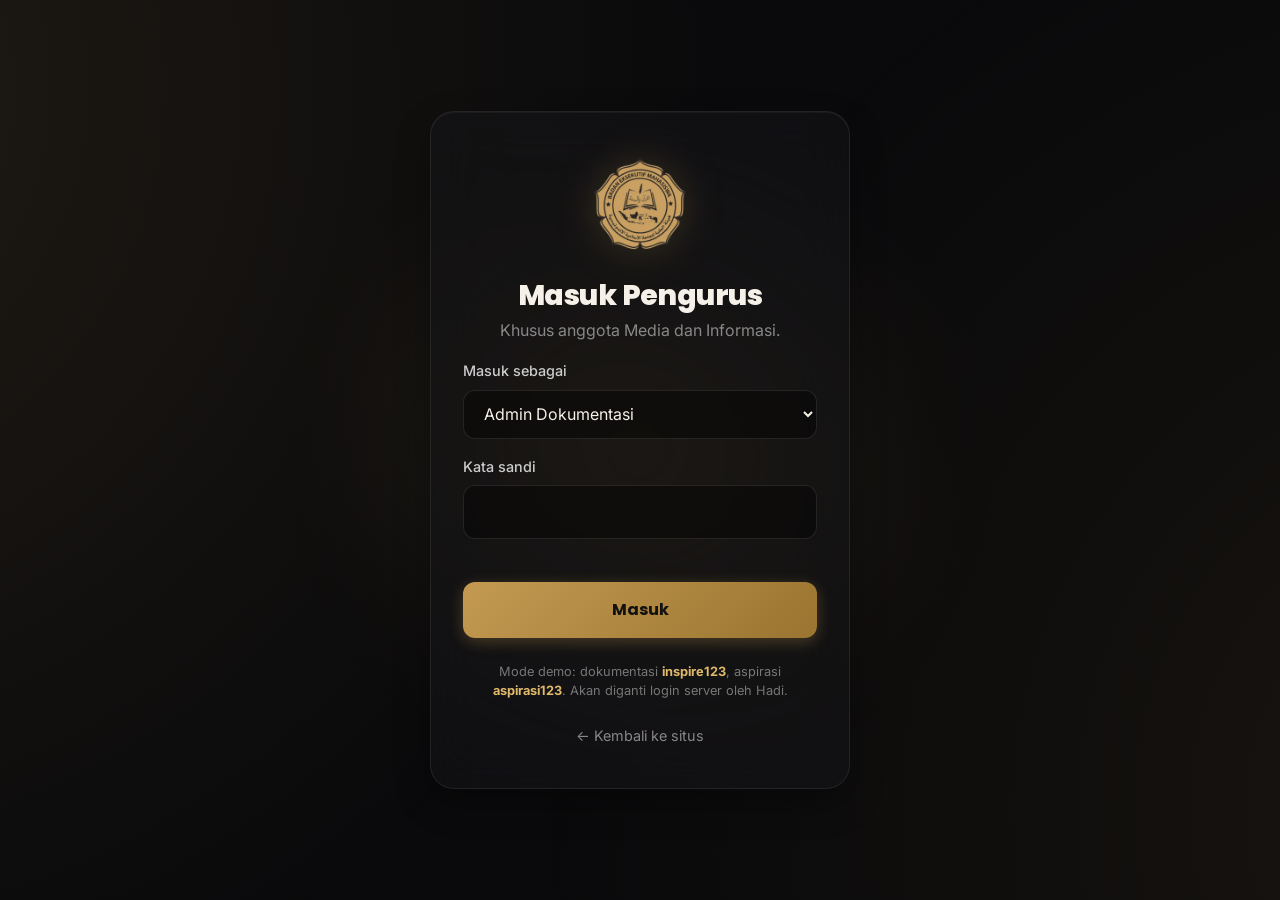
==== commit dfe59c78: "Add files via upload" ====
--- a/admin.html
+++ b/admin.html
@@ -22,7 +22,7 @@
        CATATAN (Hadi): ini hanya pengaman tampilan. Pengaman sebenarnya harus ada di server. -->
   <script src="api.js"></script>
   <script>
-    if (!API.sudahMasuk()) {
+    if (!API.sudahMasuk('dokumentasi')) {
       document.documentElement.style.display = 'none';
       location.replace('login.html');
     }
@@ -135,6 +135,18 @@
   <div class="toast" id="toast" role="status" aria-live="polite"></div>
 
   <script src="admin.js"></script>
+  
+  <!-- EFEK SOROTAN MOUSE UNTUK DASHBOARD -->
+  <script>
+    const isDesktop = window.matchMedia('(hover: hover) and (pointer: fine)').matches;
+    if (isDesktop) {
+      document.body.addEventListener('pointermove', (e) => {
+        document.body.style.setProperty('--mx', `${(e.clientX / window.innerWidth) * 100}%`);
+        document.body.style.setProperty('--my', `${(e.clientY / window.innerHeight) * 100}%`);
+      });
+    }
+  </script>
+  
   <script src="latar-film.js"></script>
 </body>
 </html>
--- a/style.css
+++ b/style.css
@@ -733,7 +733,7 @@
    tampil adalah segi tujuh lengkap (tanpa tulisan INSPIRE).
    ===================================================== */
 .nilai { position: relative; background: var(--hitam); color: var(--krem); }
-.nilai.berjalan { height: 600vh; height: 600svh; }
+.nilai.berjalan { height: 700vh; height: 700svh; }
 
 .nilai-panggung {
   --glow: 0;
@@ -751,18 +751,6 @@
   -webkit-mask-image: radial-gradient(ellipse 75% 70% at 50% 50%, #000 35%, transparent 100%);
   mask-image: radial-gradient(ellipse 75% 70% at 50% 50%, #000 35%, transparent 100%);
 }
-/* Denyut cahaya satu kali saat INSPIRE tiba di tengah */
-.nilai-panggung::after {
-  content: ""; position: absolute; left: 50%; top: 50%; width: 22vmin; height: 22vmin;
-  border: 2px solid rgba(224, 185, 106, .55); border-radius: 50%; pointer-events: none;
-  transform: translate(-50%, -50%) scale(0); opacity: 0;
-}
-.nilai.selesai .nilai-panggung::after { animation: denyut 2.6s ease-out 1; }
-@keyframes denyut {
-  from { transform: translate(-50%, -50%) scale(.2); opacity: .9; }
-  to   { transform: translate(-50%, -50%) scale(7); opacity: 0; }
-}
-
 /* ---------- kanvas: segi tujuh + label di sekelilingnya ---------- */
 .nilai-kanvas {
   position: relative; container-type: inline-size; aspect-ratio: 1000 / 760;
@@ -821,6 +809,36 @@
   border-right: 2px solid currentColor; border-bottom: 2px solid currentColor; transform: rotate(45deg); animation: turun 1.6s ease-in-out infinite; }
 @keyframes turun { 0%, 100% { transform: translateY(0) rotate(45deg); opacity: .4; } 50% { transform: translateY(6px) rotate(45deg); opacity: 1; } }
 
+/* ---------- efek setelah INSPIRE tiba di tengah ----------
+   Cahaya, satu cincin garis, dan kemunculan halo digerakkan oleh scroll (script.js), jadi ikut
+   berbalik saat scroll ke atas dan bagian ini baru selesai saat cincin hampir menyentuh sudut layar.
+   Semuanya hanya memakai transform dan opacity, jadi ringan. Di perangkat lemah (mode hemat)
+   hanya cahaya dan satu gelombang yang dipertahankan. */
+.nilai-efek { position: absolute; left: 50%; top: 50%; width: 0; height: 0; pointer-events: none; }
+.nilai-efek > * { position: absolute; left: 0; top: 0; }
+
+.nilai-cahaya {
+  width: 110vmin; height: 110vmin; margin: -55vmin 0 0 -55vmin; border-radius: 50%; opacity: 0; transform: scale(.3);
+  background: radial-gradient(circle, rgba(236, 190, 90, .5), rgba(236, 190, 90, .14) 38%, transparent 66%);
+}
+
+/* Satu cincin berupa garis tipis yang memancar dari belakang tulisan (dibuat dan digerakkan script.js).
+   Elemen .nilai-gema lama di index.html disembunyikan; boleh dihapus dari HTML kapan saja. */
+.nilai-gema { display: none; }
+.nilai-garis { overflow: visible; opacity: 0; fill: none; }
+.nilai-garis .inti { stroke: #f7cf7c; }
+.nilai-garis .aura { stroke: rgba(236, 190, 90, .22); }
+
+/* Halo: dua cincin bergerigi halus yang berputar berlawanan arah di belakang tulisan (mengingatkan pada roda astrolab) */
+.nilai-halo {
+  width: min(80vmin, 740px); aspect-ratio: 1;
+  margin: calc(min(80vmin, 740px) / -2) 0 0 calc(min(80vmin, 740px) / -2);
+  fill: none; stroke: rgba(224, 185, 106, .75); opacity: 0;
+  animation: putar 80s linear infinite; animation-play-state: paused;
+}
+.nilai-halo.h2 { animation-name: putar-balik; animation-duration: 56s; }
+.nilai.selesai .nilai-halo { animation-play-state: running; }
+
 /* ---------- HP: huruf di tiap sudut + keterangan di bawah segi tujuh ---------- */
 .nilai-keterangan { display: none; position: relative; width: min(90vw, 420px); height: 6rem; margin-top: .6rem; }
 .nilai-ket-blok { position: absolute; inset: 0; display: flex; flex-direction: column; align-items: center; text-align: center; opacity: 0; }
@@ -845,5 +863,22 @@
 }
 .nilai.statis.mode-hp .sr-saja strong { color: var(--emas-terang); }
 
-/* Perangkat lemah: tanpa cahaya berpendar pada garis */
+/* Perangkat lemah: tanpa cahaya berpendar pada garis, dan efek INSPIRE disederhanakan */
 .hemat .nilai-svg { filter: none; }
+.hemat .nilai-halo { display: none; }
+
+
+/* =====================================================
+   POP-UP KONFIRMASI ASPIRASI + KOLOM JEBAKAN
+   ===================================================== */
+.konfirmasi-box { background: #17171b; color: var(--krem); border: 1px solid rgba(196, 154, 82, .35); padding: 1.6rem 1.4rem 1.4rem; width: min(100%, 460px); }
+.konfirmasi-box h3 { font-family: var(--font-judul); color: var(--emas-terang); font-size: 1.3rem; margin-bottom: .4rem; }
+.konf-info { color: #aaa; font-size: .9rem; margin-bottom: 1rem; }
+.konf-ringkas { background: rgba(0, 0, 0, .35); border: 1px solid rgba(255, 255, 255, .08); border-radius: 12px; padding: .9rem 1rem; }
+.konf-ringkas dt { font-size: .75rem; letter-spacing: .06em; text-transform: uppercase; color: var(--emas); margin-top: .6rem; }
+.konf-ringkas dt:first-child { margin-top: 0; }
+.konf-ringkas dd { margin: .2rem 0 0; white-space: pre-wrap; overflow-wrap: anywhere; max-height: 30vh; overflow-y: auto; }
+.konf-aksi { display: flex; gap: .7rem; justify-content: flex-end; margin-top: 1.2rem; flex-wrap: wrap; }
+.konf-aksi .btn { margin: 0; }
+.konf-aksi .btn:disabled { opacity: .6; cursor: wait; }
+.jebakan { position: absolute; left: -9999px; width: 1px; height: 1px; overflow: hidden; }
--- a/admin.css
+++ b/admin.css
@@ -1,159 +1,360 @@
 /* =====================================================
-   admin.css : tampilan khusus halaman admin
+   admin.css : Futuristic Admin Dashboard (BEM INSIS)
    Warna & font diambil dari variabel di style.css
    ===================================================== */
-body.admin { background: var(--hitam); color: var(--krem); min-height: 100vh; }
-
-/* Panel kaca, serasi dengan situs utama */
+
+/* Sembunyikan latar film miring, ganti dengan Aurora Futuristik */
+.latar-film { display: none !important; }
+
+body.admin { 
+  background-color: #0a0a0c; 
+  color: var(--krem); 
+  min-height: 100vh;
+  position: relative;
+  overflow-x: hidden;
+}
+
+/* Animasi Aurora di Latar Belakang */
+body.admin::before {
+  content: ""; position: fixed; inset: -50%; z-index: -1;
+  background: 
+    radial-gradient(circle at 15% 30%, rgba(196, 154, 82, 0.12) 0%, transparent 40%),
+    radial-gradient(circle at 85% 70%, rgba(154, 116, 48, 0.1) 0%, transparent 40%);
+  animation: aurora-admin 15s ease-in-out infinite alternate;
+}
+@keyframes aurora-admin {
+  0% { transform: rotate(0deg) scale(1); }
+  100% { transform: rotate(5deg) scale(1.1); }
+}
+
+/* Grid Halus di Latar */
+body.admin::after {
+  content: ""; position: fixed; inset: 0; z-index: -1; pointer-events: none;
+  background-image: 
+    linear-gradient(rgba(255, 255, 255, 0.02) 1px, transparent 1px),
+    linear-gradient(90deg, rgba(255, 255, 255, 0.02) 1px, transparent 1px);
+  background-size: 40px 40px;
+  mask-image: radial-gradient(circle at center, black 10%, transparent 80%);
+  -webkit-mask-image: radial-gradient(circle at center, black 10%, transparent 80%);
+}
+
+/* Panel Kaca (Glassmorphism) */
 .panel {
-  background: rgba(255, 255, 255, .05);
-  border: 1px solid rgba(255, 255, 255, .12);
-  -webkit-backdrop-filter: blur(16px); backdrop-filter: blur(16px);
-  border-radius: 20px; padding: 1.5rem;
-}
-.panel h2 { font-size: 1.3rem; color: var(--emas); margin-bottom: 1rem; }
-
-.muted { color: #aaa; }
+  background: rgba(20, 20, 24, 0.6);
+  -webkit-backdrop-filter: blur(24px) saturate(180%); 
+  backdrop-filter: blur(24px) saturate(180%);
+  border: 1px solid rgba(255, 255, 255, 0.08);
+  border-radius: 20px; 
+  padding: 2rem;
+  box-shadow: 
+    inset 0 1px 1px rgba(255, 255, 255, 0.05),
+    0 15px 35px rgba(0, 0, 0, 0.3);
+  transition: border-color .3s;
+  position: relative;
+  overflow: hidden;
+}
+.panel:hover {
+  border-color: rgba(196, 154, 82, 0.3);
+}
+.panel h2 { 
+  font-size: 1.4rem; 
+  color: var(--emas-terang); 
+  margin-bottom: 1.2rem; 
+  font-weight: 700;
+  display: flex;
+  align-items: center;
+  gap: .5rem;
+}
+.panel h2::before {
+  content: ""; display: inline-block; width: 4px; height: 20px; 
+  background: var(--emas); border-radius: 4px; box-shadow: 0 0 10px var(--emas);
+}
+
+.muted { color: #888; }
 .kecil { font-size: .85rem; }
-.error { color: #ff9b88; min-height: 1.4rem; font-size: .9rem; }
-
-/* Isian form */
-.admin label { display: block; font-weight: 500; margin: .8rem 0 .3rem; }
+.error { color: #ff6b5b; min-height: 1.4rem; font-size: .9rem; margin-top: .5rem; }
+
+/* Isian form Futuristik */
+.admin label { display: block; font-weight: 500; margin: 1rem 0 .4rem; color: #ccc; font-size: .9rem; }
 .admin input, .admin select {
   width: 100%; font: inherit; color: var(--krem);
-  background: rgba(0, 0, 0, .35); border: 2px solid rgba(255, 255, 255, .12);
-  border-radius: 10px; padding: .75rem 1rem;
-  transition: border-color .2s;
-}
-.admin input:focus, .admin select:focus { outline: none; border-color: var(--emas); }
-.admin input.invalid { border-color: #e5654f; }
-.admin select option { color: #1a1a1a; }
-.admin input[type="file"] { padding: .6rem; }
+  background: rgba(0, 0, 0, 0.4); 
+  border: 1px solid rgba(255, 255, 255, 0.1);
+  border-radius: 12px; padding: .8rem 1rem;
+  transition: all .3s ease;
+}
+.admin input:focus, .admin select:focus { 
+  outline: none; 
+  border-color: var(--emas); 
+  background: rgba(0, 0, 0, 0.6);
+  box-shadow: 0 0 15px rgba(196, 154, 82, 0.15);
+}
+.admin input.invalid { border-color: #ff6b5b; box-shadow: 0 0 10px rgba(255, 107, 91, 0.2); }
+.admin select option { color: #1a1a1a; background: #fff; }
+.admin input[type="file"] { padding: .6rem; cursor: pointer; }
+.admin input[type="file"]::file-selector-button {
+  background: rgba(196, 154, 82, 0.2);
+  color: var(--emas-terang);
+  border: 1px solid rgba(196, 154, 82, 0.4);
+  padding: .4rem 1rem;
+  border-radius: 8px;
+  cursor: pointer;
+  font-weight: 600;
+  transition: all .2s;
+  margin-right: 1rem;
+}
+.admin input[type="file"]::file-selector-button:hover {
+  background: var(--emas);
+  color: var(--hitam);
+}
 .admin input[type="date"] { color-scheme: dark; }
 
-/* ---------- Login ---------- */
-.login-wrap { min-height: 100vh; display: grid; place-items: center; padding: 1.25rem; position: relative; overflow: hidden; }
-.login-wrap::before {
-  content: ""; position: absolute; width: 420px; height: 420px; border-radius: 50%;
-  top: -100px; right: -100px; pointer-events: none;
-  background: radial-gradient(circle, rgba(196, 154, 82, .45), transparent 65%);
-}
-.login { width: min(100%, 400px); position: relative; text-align: center; padding: 2rem 1.5rem; }
-.login h1 { font-size: 1.5rem; margin: .8rem 0 .2rem; }
+/* ---------- Login Page ---------- */
+.login-wrap { 
+  min-height: 100vh; display: grid; place-items: center; 
+  padding: 1.25rem; position: relative; 
+}
+.login { 
+  width: min(100%, 420px); position: relative; text-align: center; 
+  padding: 2.5rem 2rem; 
+  border-radius: 24px;
+}
+.login h1 { font-size: 1.8rem; margin: 1rem 0 .3rem; color: var(--krem); font-weight: 800; letter-spacing: -0.02em; }
 .login label { text-align: left; }
-.login .btn { margin-top: .6rem; width: 100%; }
-.login-logo { width: 72px; height: 72px; border-radius: 50%; margin: 0 auto; }
-.demo-note { margin-top: 1rem; font-size: .8rem; color: #888; }
+.login .btn { margin-top: 1rem; width: 100%; padding: .9rem; font-size: 1rem; }
+.login-logo { 
+  width: 110px; 
+  height: auto; 
+  margin: 0 auto 1rem; 
+  /* Hapus border-radius, border, dan box-shadow */
+  filter: drop-shadow(0 0 20px rgba(196, 154, 82, 0.2)); /* Opsional: sedikit pendaran emas halus di sekitar logo */
+}
+.demo-note { margin-top: 1.5rem; font-size: .8rem; color: #777; line-height: 1.5; }
 .demo-note strong { color: var(--emas-terang); }
 
-/* ---------- Bar atas ---------- */
+/* ---------- Bar Atas ---------- */
 .admin-bar {
-  position: sticky; top: 0; z-index: 10;
-  display: flex; justify-content: space-between; align-items: center;
-  padding: .7rem 1.25rem;
-  background: rgba(18, 18, 18, .7);
-  -webkit-backdrop-filter: blur(16px); backdrop-filter: blur(16px);
-  border-bottom: 1px solid rgba(255, 255, 255, .08);
-}
-.admin-bar .brand img { width: 36px; height: 36px; }
-.bar-actions { display: flex; align-items: center; gap: 1rem; }
-.link-situs:hover { color: var(--emas-terang); }
-.btn-small { padding: .4rem 1rem; font-size: .85rem; }
-
-/* ---------- Isi ---------- */
-.admin-main { max-width: 760px; margin: 0 auto; padding: 1.25rem 1.25rem 4rem; display: grid; gap: 1.25rem; }
+  position: sticky; 
+  top: 0; 
+  z-index: 100; /* Naikkan z-index agar di atas segalanya */
+  display: flex !important; 
+  flex-direction: row !important; /* Paksa menyamping, jangan turun ke bawah */
+  justify-content: space-between !important; 
+  align-items: center !important;
+  padding: .8rem 1.5rem !important;
+  background: rgba(10, 10, 12, 0.85) !important;
+  -webkit-backdrop-filter: blur(20px) saturate(180%) !important; 
+  backdrop-filter: blur(20px) saturate(180%) !important;
+  border-bottom: 1px solid rgba(255, 255, 255, 0.08) !important;
+  width: 100% !important; /* Pastikan selebar layar */
+  box-sizing: border-box !important;
+}
+
+.admin-bar .brand { 
+  display: flex !important; 
+  align-items: center !important; 
+  gap: 0.8rem !important; 
+  text-decoration: none !important;
+}
+
+.admin-bar .brand img { 
+  width: 38px !important; 
+  height: 38px !important; 
+  object-fit: contain !important;
+  border-radius: 0 !important;
+  box-shadow: none !important;
+}
+
+.admin-bar .brand span { 
+  font-family: var(--font-judul) !important; 
+  font-weight: 600 !important; 
+  color: var(--krem) !important;
+  font-size: 1.1rem !important;
+  white-space: nowrap !important;
+}
+
+.bar-actions { 
+  display: flex !important; 
+  align-items: center !important; 
+  gap: 1.2rem !important; 
+  flex-direction: row !important; /* Pastikan tombol berjejer ke samping */
+  width: auto !important;
+}
+
+.link-situs { 
+  color: #aaa !important; 
+  font-size: .9rem !important; 
+  text-decoration: none !important;
+  transition: color .2s !important; 
+}
+.link-situs:hover { 
+  color: var(--emas-terang) !important; 
+}
+
+/* Kunci Tombol Keluar agar tidak jadi kotak raksasa */
+.btn-small { 
+  padding: .5rem 1.2rem !important; 
+  font-size: .85rem !important; 
+  border-radius: 999px !important; 
+  width: auto !important; 
+  height: auto !important;
+  margin: 0 !important;
+  display: inline-block !important;
+  white-space: nowrap !important;
+}
+
+/* ---------- Isi Konten ---------- */
+.admin-main { 
+  max-width: 800px; margin: 0 auto; 
+  padding: 2rem 1.25rem 5rem; 
+  display: grid; gap: 1.5rem; 
+}
 .demo-banner {
-  background: rgba(196, 154, 82, .12); border: 1px solid rgba(196, 154, 82, .4);
-  color: var(--emas-terang); border-radius: 12px; padding: .7rem 1rem; font-size: .88rem;
+  background: linear-gradient(90deg, rgba(196, 154, 82, 0.15), transparent); 
+  border-left: 4px solid var(--emas);
+  color: var(--emas-terang); border-radius: 8px; padding: .8rem 1.2rem; font-size: .9rem;
+  display: flex; align-items: center; gap: .5rem;
 }
 .baris { display: grid; gap: 0 1rem; grid-template-columns: 1fr; }
-.admin .btn { margin-top: .4rem; }
-.admin .btn:disabled { opacity: .6; cursor: wait; }
-
-.preview { margin: .6rem 0 .4rem; border-radius: 12px; overflow: hidden; max-width: 320px; border: 1px solid rgba(255, 255, 255, .15); }
+.admin .btn { margin-top: .8rem; border-radius: 12px; }
+.admin .btn:disabled { opacity: .6; cursor: not-allowed; filter: grayscale(1); }
+
+.preview { 
+  margin: 1rem 0; border-radius: 12px; overflow: hidden; 
+  max-width: 320px; border: 1px solid rgba(255, 255, 255, 0.15); 
+  box-shadow: 0 8px 20px rgba(0,0,0,0.3);
+}
 .preview img { width: 100%; display: block; }
 
 /* ---------- Daftar tersimpan ---------- */
-.jumlah { font-size: .85rem; color: #aaa; font-weight: 400; margin-left: .4rem; }
-.daftar { list-style: none; display: grid; gap: .7rem; }
+.jumlah { 
+  font-size: .85rem; color: var(--emas); font-weight: 600; 
+  margin-left: .4rem; background: rgba(196,154,82,0.15); 
+  padding: .1rem .6rem; border-radius: 999px; 
+}
+.daftar { list-style: none; display: grid; gap: 1rem; }
 .item {
-  display: grid; grid-template-columns: 72px 1fr auto; gap: .9rem; align-items: center;
-  background: rgba(0, 0, 0, .3); border-radius: 12px; padding: .6rem;
+  display: grid; grid-template-columns: 80px 1fr auto; gap: 1rem; align-items: center;
+  background: rgba(0, 0, 0, 0.2); border: 1px solid rgba(255,255,255,0.05);
+  border-radius: 16px; padding: .8rem;
+  transition: all .3s;
+}
+.item:hover {
+  background: rgba(255, 255, 255, 0.03);
+  border-color: rgba(196, 154, 82, 0.3);
+  transform: translateY(-2px);
 }
 .item-foto {
-  width: 72px; height: 72px; border-radius: 8px; overflow: hidden;
-  background: linear-gradient(135deg, #000, #3a2f1a); display: grid; place-items: center;
-  color: var(--emas); font-size: .7rem; text-align: center;
+  width: 80px; height: 80px; border-radius: 10px; overflow: hidden;
+  background: linear-gradient(135deg, #111, #222); display: grid; place-items: center;
+  color: var(--emas); font-size: .75rem; text-align: center; border: 1px solid rgba(255,255,255,0.1);
 }
 .item-foto img { width: 100%; height: 100%; object-fit: cover; }
 .item-info { min-width: 0; }
-.item-info strong { display: block; font-family: var(--font-judul); font-weight: 500; overflow-wrap: anywhere; }
-.item-info span { font-size: .82rem; color: #aaa; }
+.item-info strong { display: block; font-family: var(--font-judul); font-weight: 600; font-size: 1.05rem; overflow-wrap: anywhere; color: #fff; }
+.item-info span { font-size: .85rem; color: #888; margin-top: .2rem; display: block; }
 .hapus {
-  background: none; border: 1px solid #e5654f; color: #ff9b88;
-  border-radius: 999px; padding: .35rem .9rem; font-size: .85rem;
-  transition: background .2s, color .2s;
-}
-.hapus:hover { background: #e5654f; color: #fff; }
-.kosong { color: #aaa; text-align: center; padding: 1rem; }
+  background: rgba(255, 107, 91, 0.1); border: 1px solid rgba(255, 107, 91, 0.3); color: #ff6b5b;
+  border-radius: 10px; padding: .5rem 1rem; font-size: .85rem; font-weight: 600;
+  transition: all .2s; cursor: pointer;
+}
+.hapus:hover { background: #ff6b5b; color: #fff; box-shadow: 0 0 15px rgba(255, 107, 91, 0.4); }
+.kosong { color: #777; text-align: center; padding: 2rem 1rem; font-style: italic; }
 
 @media (min-width: 600px) {
   .baris { grid-template-columns: 1fr 1fr; }
 }
 
 /* Tautan kembali di halaman login */
-.kembali { display: inline-block; margin-top: 1rem; font-size: .85rem; color: #aaa; }
+.kembali { display: inline-block; margin-top: 1.5rem; font-size: .9rem; color: #888; transition: color .2s; }
 .kembali:hover { color: var(--emas-terang); }
 
 /* Sub-judul di dalam panel */
-.sub { font-size: 1rem; margin: 1.6rem 0 .8rem; }
-.panel > .muted { margin-bottom: .4rem; }
+.sub { font-size: 1.1rem; margin: 2rem 0 1rem; color: var(--krem); border-bottom: 1px solid rgba(255,255,255,0.1); padding-bottom: .5rem; }
+.panel > .muted { margin-bottom: 1rem; }
 
 /* ---------- Alat potong foto (bingkai seragam 4:3) ---------- */
-.krop { margin: .4rem 0 .6rem; }
+.krop { margin: 1rem 0; background: rgba(0,0,0,0.2); padding: 1rem; border-radius: 12px; }
 .krop-bingkai {
   position: relative; width: min(100%, 360px); aspect-ratio: 4 / 3; overflow: hidden;
-  border-radius: 12px; background: #000; border: 1px solid rgba(255, 255, 255, .2);
-  touch-action: none; cursor: grab;
+  border-radius: 10px; background: #000; border: 1px solid rgba(255, 255, 255, 0.2);
+  touch-action: none; cursor: grab; box-shadow: 0 4px 15px rgba(0,0,0,0.4);
 }
 .krop-bingkai:active { cursor: grabbing; }
 .krop-bingkai img {
   position: absolute; left: 0; top: 0; max-width: none;
   pointer-events: none; -webkit-user-select: none; user-select: none; -webkit-user-drag: none;
 }
-.admin input[type="range"] { padding: 0; background: none; border: 0; accent-color: var(--emas); width: min(100%, 360px); }
+.admin input[type="range"] { 
+  padding: 0; background: none; border: 0; accent-color: var(--emas); 
+  width: min(100%, 360px); margin-top: .5rem; 
+}
+
+/* Tombol Simpan Emas */
+.btn-gold {
+  background: linear-gradient(135deg, var(--emas), var(--emas-tua)) !important;
+  color: var(--hitam) !important; border: none !important; 
+  padding: .9rem 1.5rem !important; font-weight: 700 !important;
+  transition: all .3s !important;
+  box-shadow: 0 4px 15px rgba(196, 154, 82, 0.3) !important;
+}
+.btn-gold:hover:not(:disabled) {
+  transform: translateY(-2px) !important;
+  box-shadow: 0 8px 25px rgba(196, 154, 82, 0.5) !important;
+}
+
+/* Tombol Outline */
+.btn-line {
+  background: transparent !important; border: 1px solid rgba(196, 154, 82, 0.5) !important;
+  color: var(--emas-terang) !important; transition: all .3s !important;
+}
+.btn-line:hover {
+  background: rgba(196, 154, 82, 0.1) !important;
+  border-color: var(--emas) !important;
+}
 
 /* =====================================================
-   LATAR ROLL FILM MIRING (45 derajat) untuk halaman admin & login
-   Dibuat oleh latar-film.js. Hanya dekorasi: tidak bisa diklik, dibuat redup,
-   dan diberi lapisan gelap agar isian form tetap mudah dibaca.
+   EFEK SOROTAN MOUSE (Hanya Desktop)
    ===================================================== */
-.latar-film { position: fixed; inset: 0; z-index: 0; overflow: hidden; pointer-events: none; }
-.latar-film::after {
-  content: ""; position: absolute; inset: 0;
-  background: radial-gradient(ellipse at 50% 45%, rgba(18, 18, 18, .78) 0%, rgba(18, 18, 18, .4) 75%);
-}
-.film-miring {
-  position: absolute; left: 50%; top: 50%; width: var(--S, 2000px); height: var(--S, 2000px);
-  transform: translate(-50%, -50%) rotate(-45deg);
-  display: flex; flex-direction: column; justify-content: center; gap: 26px; opacity: .7;
-}
-.film-jalur { position: relative; flex: none; height: 156px; }
-.film-pita {
-  position: absolute; left: 0; top: 0; height: 100%; width: calc(100% + 840px);
-  background-color: #241f16;
-  background-image: var(--lubang), var(--lubang), var(--bingkai);
-  background-repeat: repeat-x;
-  background-position: 0 0, 0 100%, 0 50%;
-  background-size: 40px 18px, 40px 18px, 210px 120px;
-  animation: film-kiri var(--durasi, 28s) linear infinite; will-change: transform;
-}
-.film-jalur:nth-child(even) .film-pita { animation-name: film-kanan; }
-/* 840 px = kelipatan terkecil dari lebar bingkai (210 px) dan jarak lubang (40 px): putaran tanpa sambungan */
-@keyframes film-kiri  { to { transform: translateX(-840px); } }
-@keyframes film-kanan { from { transform: translateX(-840px); } to { transform: none; } }
-
-/* Isi halaman berada di atas latar. Panel dibuat hampir solid (tanpa blur) agar ringan dan terbaca. */
-.admin-main, .login-wrap { position: relative; z-index: 1; }
-.panel { background: rgba(24, 24, 26, .9); -webkit-backdrop-filter: none; backdrop-filter: none; }
-.admin-bar { background: rgba(18, 18, 18, .92); -webkit-backdrop-filter: none; backdrop-filter: none; }
+@media (hover: hover) and (pointer: fine) {
+  body.admin {
+    --mx: 50%;
+    --my: 50%;
+  }
+
+  /* Cahaya emas mengikuti kursor */
+  body.admin::after {
+    content: ""; 
+    position: fixed; 
+    inset: 0; 
+    z-index: -1; 
+    pointer-events: none;
+    
+    /* Cahaya mengikuti kursor */
+    background: radial-gradient(
+      circle 600px at var(--mx) var(--my), 
+      rgba(224, 185, 106, 0.12), /* Cahaya emas */
+      transparent 60%
+    );
+    
+    transition: background 0.1s ease-out;
+  }
+}
+
+/* =====================================================
+   HALAMAN ADMIN ASPIRASI (tabel seperti spreadsheet)
+   ===================================================== */
+.admin-main.lebar { max-width: 1100px; }
+.alat { display: flex; flex-wrap: wrap; gap: .7rem; align-items: center; margin-bottom: 1rem; }
+.alat input[type="search"] { flex: 1 1 220px; width: auto; }
+.alat .btn { margin: 0; padding: .7rem 1.1rem !important; white-space: nowrap; }
+.tabel-bungkus { overflow-x: auto; border: 1px solid rgba(255, 255, 255, .08); border-radius: 14px; background: rgba(0, 0, 0, .25); }
+.tabel { width: 100%; border-collapse: collapse; min-width: 560px; font-size: .92rem; }
+.tabel th, .tabel td { text-align: left; padding: .75rem 1rem; vertical-align: top; border-bottom: 1px solid rgba(255, 255, 255, .06); }
+.tabel thead th { position: sticky; top: 0; background: #17171b; color: var(--emas-terang); font-size: .78rem; letter-spacing: .06em; text-transform: uppercase; white-space: nowrap; }
+.tabel tbody tr:hover { background: rgba(196, 154, 82, .07); }
+.tabel td.no { color: #777; width: 3rem; }
+.tabel td.waktu { white-space: nowrap; color: #bbb; }
+.tabel td.nama { font-weight: 600; color: #fff; min-width: 8rem; overflow-wrap: anywhere; }
+.tabel td.nama.anonim { font-weight: 400; color: #888; font-style: italic; }
+.tabel td.isi { white-space: pre-wrap; overflow-wrap: anywhere; min-width: 16rem; }
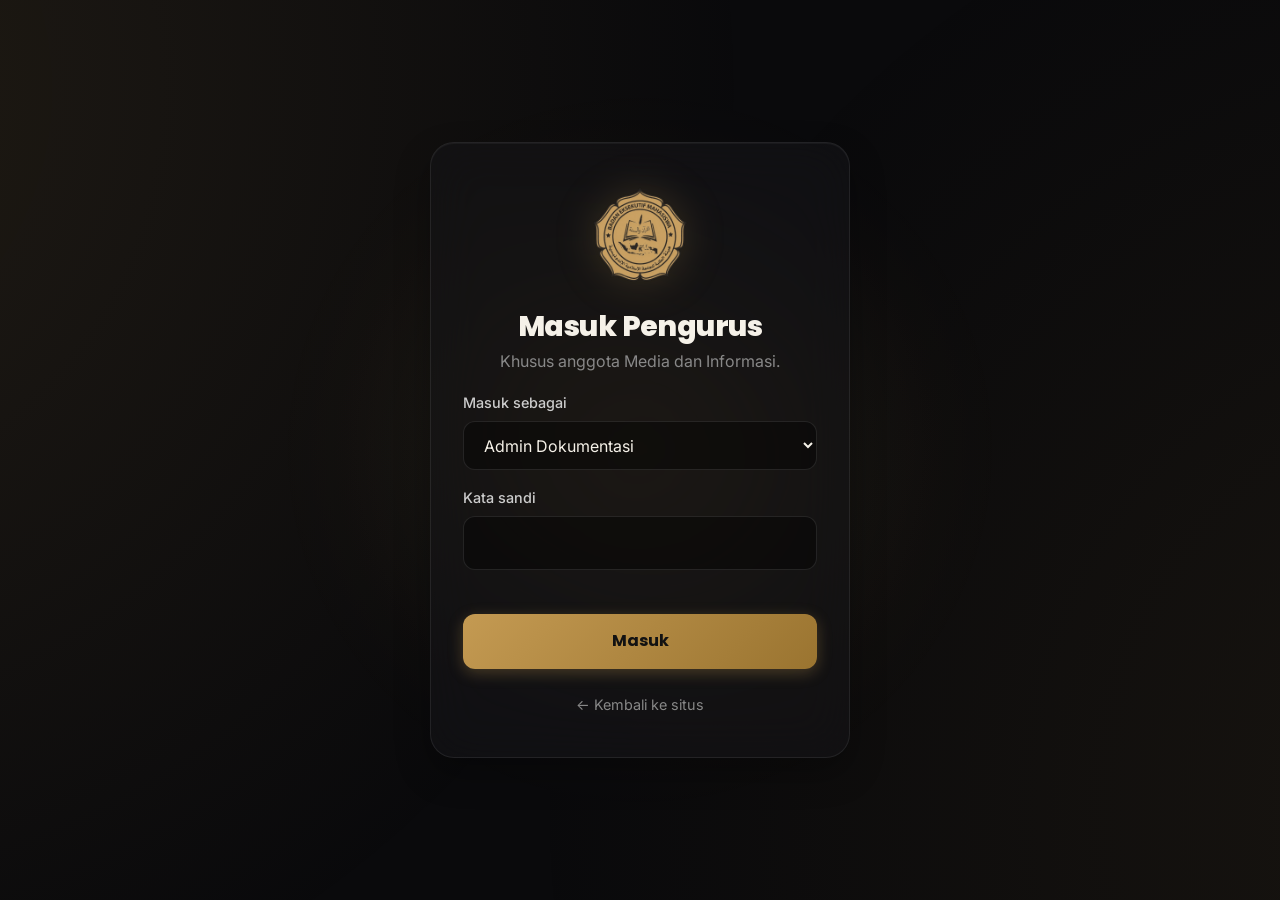
==== commit 9d643f7f: "Add files via upload" ====
--- a/admin.html
+++ b/admin.html
@@ -20,7 +20,7 @@
 
   <!-- Penjaga halaman: belum masuk = dikembalikan ke login.html sebelum halaman sempat tampil.
        CATATAN (Hadi): ini hanya pengaman tampilan. Pengaman sebenarnya harus ada di server. -->
-  <script src="api.js"></script>
+  <script src="api.js?v=20261031"></script>
   <script>
     if (!API.sudahMasuk('dokumentasi')) {
       document.documentElement.style.display = 'none';
@@ -31,15 +31,13 @@
 <body class="admin">
 
   <header class="admin-bar">
-    <a href="index.html" class="brand"><img src="Logo-bem.png" alt=""><span>Admin BEM INSIS</span></a>
+    <a href="index.html" class="brand"><img src="Logo-bem.png" alt=""><span>Admin Dokumentasi</span></a>
     <div class="bar-actions">
-      <a href="index.html" class="link-situs">Lihat situs</a>
       <button class="btn btn-line btn-small" id="keluarBtn">Keluar</button>
     </div>
   </header>
 
   <main class="admin-main">
-    <p class="demo-banner">Mode demo: data tersimpan di browser ini saja dan belum terhubung ke server.</p>
 
     <!-- ========== FOTO PILIHAN UNTUK DUA ROLL DI BERANDA ========== -->
     <section class="panel">
@@ -147,6 +145,5 @@
     }
   </script>
   
-  <script src="latar-film.js"></script>
 </body>
 </html>
--- a/admin.css
+++ b/admin.css
@@ -358,3 +358,6 @@
 .tabel td.nama { font-weight: 600; color: #fff; min-width: 8rem; overflow-wrap: anywhere; }
 .tabel td.nama.anonim { font-weight: 400; color: #888; font-style: italic; }
 .tabel td.isi { white-space: pre-wrap; overflow-wrap: anywhere; min-width: 16rem; }
+
+/* Logo + judul di bilah atas admin aspirasi hanya tampilan (bukan tautan) */
+.admin-bar div.brand { cursor: default; -webkit-user-select: none; user-select: none; }
